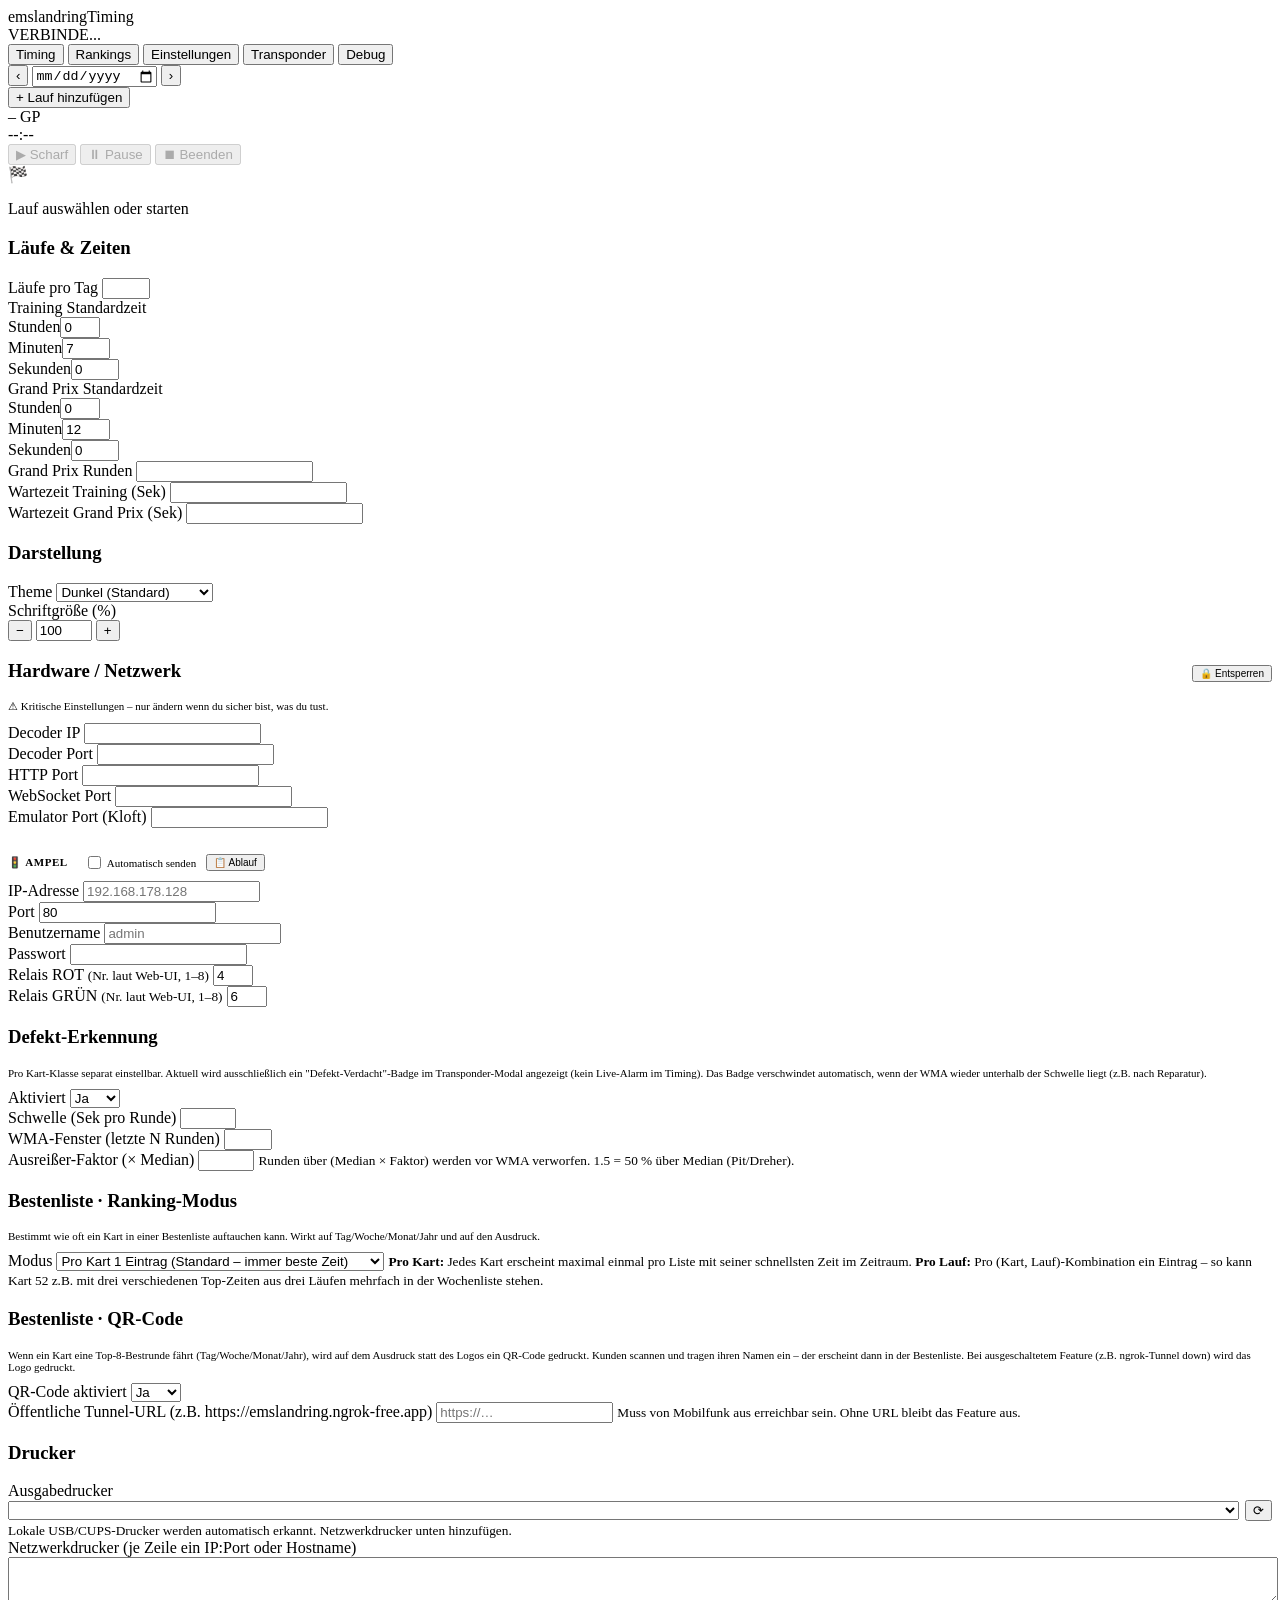
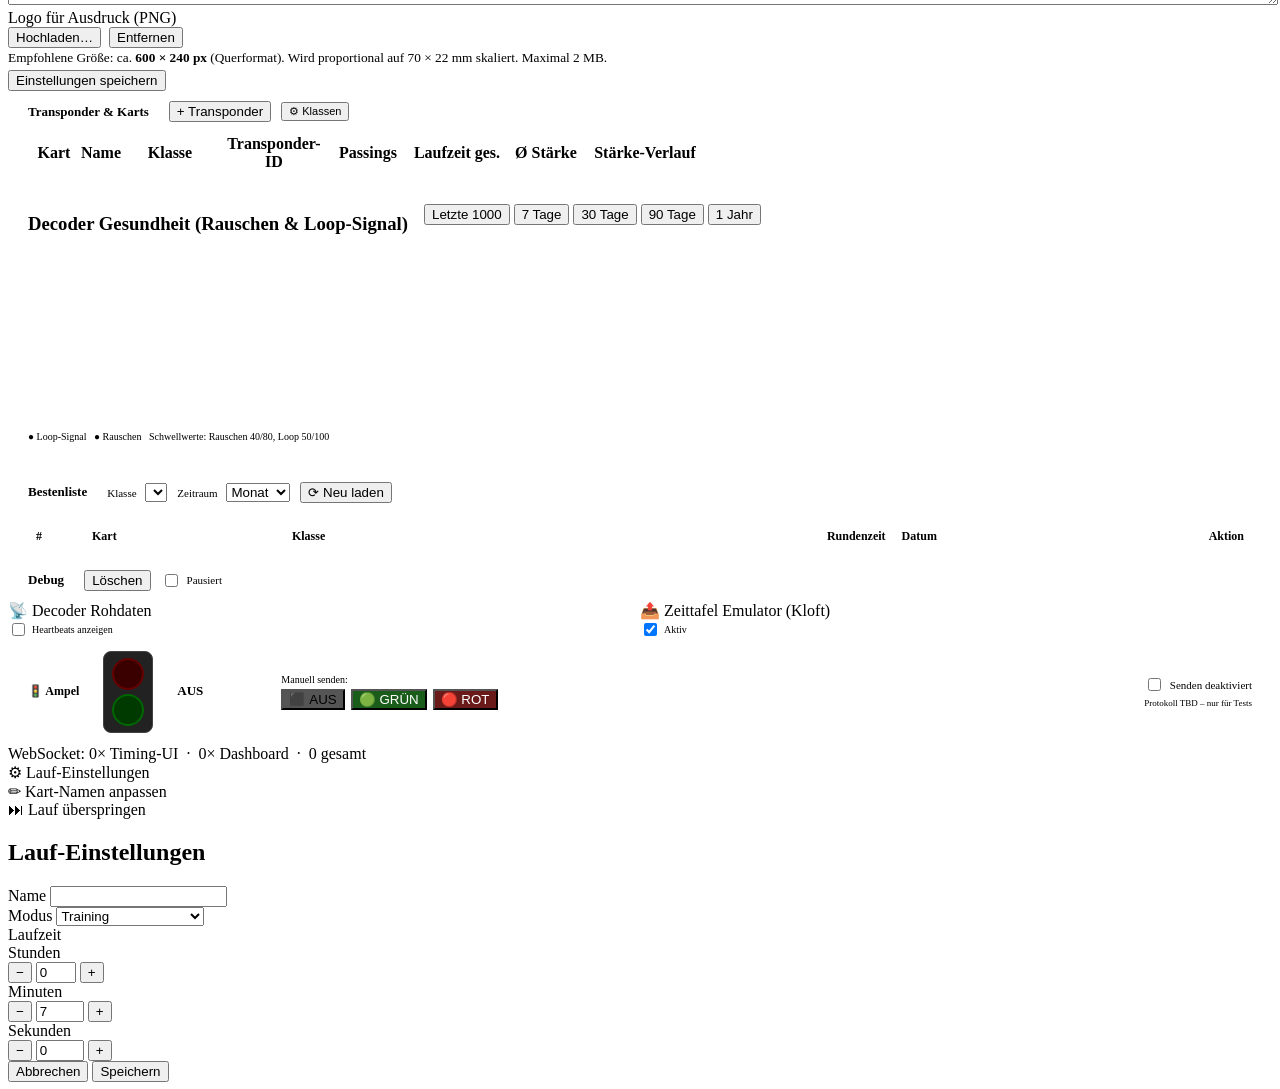
==== emslandringTiming/web/templates/index.html @ 39e02c3a "Transponder-Modal: Y-Achse fixierbar + Fahrhistorie-Accordion 1. Signalstärke-Chart Y-Achse umschalt" ====
<!DOCTYPE html>
<html lang="de">
<head>
  <meta charset="UTF-8">
  <meta name="viewport" content="width=device-width, initial-scale=1.0">
  <title>emslandringTiming</title>
  <link rel="stylesheet" href="/static/style.css">
</head>
<body>
<div id="app">

  <!-- ── Header ── -->
  <header id="header">
    <span class="brand">emslandringTiming</span>
    <div id="decoder-status">
      <div class="dot"></div>
      <span id="decoder-text">VERBINDE...</span>
      <span id="decoder-noise" style="margin-left:4px;"></span>
      <span id="decoder-loop"  style="margin-left:4px;"></span>
    </div>
    <div class="header-spacer"></div>
    <div id="nav-tabs">
      <button data-view="timing"       class="active">Timing</button>
      <button data-view="rankings">Rankings</button>
      <button data-view="settings">Einstellungen</button>
      <button data-view="transponders">Transponder</button>
      <button data-view="debug">Debug</button>
    </div>
  </header>

  <!-- ── Content ── -->
  <div id="content">

    <!-- ══ Timing View ══ -->
    <div id="view-timing" class="view active">

      <!-- Sidebar -->
      <aside id="sidebar">
        <div id="sidebar-header">
          <button id="day-prev" title="Vorheriger Tag">‹</button>
          <input type="date" id="day-picker">
          <button id="day-next" title="Nächster Tag">›</button>
        </div>
        <div id="run-list"></div>
        <div id="run-list-footer">
          <button id="btn-add-run">+ Lauf hinzufügen</button>
        </div>
      </aside>

      <!-- Main Panel -->
      <div id="main-panel">

        <!-- Run Header -->
        <div id="run-header">
          <span id="run-title">–</span>
          <span id="run-mode-badge">GP</span>
          <span id="run-status-text"></span>
          <div class="header-spacer"></div>
          <div id="run-timer">--:--</div>
          <div id="run-finish-timer" style="display:none">
            <span id="run-finish-label">Warte auf Karts</span>
            <span id="run-finish-value">--:--</span>
          </div>
          <div id="run-controls">
            <button id="btn-print"  class="btn"          style="display:none">🖨 Drucken</button>
            <button id="btn-arm"    class="btn btn-green" disabled>▶ Scharf</button>
            <button id="btn-disarm" class="btn btn-yellow" style="display:none">◀ Unscharf</button>
            <button id="btn-start"  class="btn btn-green"  style="display:none">▶ Rennen starten</button>
            <button id="btn-pause"  class="btn btn-yellow" disabled>⏸ Pause</button>
            <button id="btn-resume" class="btn btn-green"  style="display:none">▶ Weiter</button>
            <button id="btn-abort"  class="btn btn-red"    disabled>⏹ Beenden</button>
          </div>
        </div>

        <!-- Laufzeit-Fortschrittsbalken -->
        <div id="run-progress-wrap">
          <div id="run-progress-bar"></div>
        </div>

        <!-- Kart Table -->
        <div id="kart-table-container">
          <div id="empty-state">
            <div class="empty-icon">🏁</div>
            <p>Lauf auswählen oder starten</p>
          </div>
          <table id="kart-table" style="display:none">
            <thead>
              <tr>
                <th style="width:38px">Pos</th>
                <th style="width:46px" class="num">Kart</th>
                <th style="width:160px">Name</th>
                <th style="width:40px" class="num">Rdn</th>
                <th style="width:74px" class="num">Beste</th>
                <th style="width:74px" class="num">Letzte</th>
                <th style="width:74px" class="num col-avg5">Ø5</th>
                <th style="width:26px" class="num col-trend">↗</th>
                <th class="num col-gap" style="width:84px;display:none">Abstand</th>
                <th style="width:80px">Prog</th>
                <th style="width:44px" class="num">Sig</th>
              </tr>
            </thead>
            <tbody id="kart-tbody"></tbody>
          </table>
        </div>
      </div>
    </div>

    <!-- ══ Settings View ══ -->
    <div id="view-settings" class="view">
      <div class="settings-section">
        <h3>Läufe &amp; Zeiten</h3>
        <div class="settings-grid">
          <div class="form-group">
            <label>Läufe pro Tag</label>
            <input type="number" id="s-runs-per-day" min="1" max="50">
          </div>
          <div class="form-group" style="grid-column:1/-1">
            <label>Training Standardzeit</label>
            <div class="form-row">
              <div class="form-group"><label>Stunden</label><input type="number" id="s-train-h" min="0" max="9" value="0"></div>
              <div class="form-group"><label>Minuten</label><input type="number" id="s-train-m" min="0" max="59" value="7"></div>
              <div class="form-group"><label>Sekunden</label><input type="number" id="s-train-s" min="0" max="59" value="0"></div>
            </div>
          </div>
          <div class="form-group" style="grid-column:1/-1">
            <label>Grand Prix Standardzeit</label>
            <div class="form-row">
              <div class="form-group"><label>Stunden</label><input type="number" id="s-gp-h" min="0" max="9" value="0"></div>
              <div class="form-group"><label>Minuten</label><input type="number" id="s-gp-m" min="0" max="59" value="12"></div>
              <div class="form-group"><label>Sekunden</label><input type="number" id="s-gp-s" min="0" max="59" value="0"></div>
            </div>
          </div>
          <div class="form-group">
            <label>Grand Prix Runden</label>
            <input type="number" id="s-gp-laps" min="1">
          </div>
          <div class="form-group">
            <label>Wartezeit Training (Sek)</label>
            <input type="number" id="s-wait-time" min="5">
          </div>
          <div class="form-group">
            <label>Wartezeit Grand Prix (Sek)</label>
            <input type="number" id="s-wait-time-gp" min="5">
          </div>
        </div>
      </div>
      <div class="settings-section">
        <h3>Darstellung</h3>
        <div class="settings-grid">
          <div class="form-group">
            <label>Theme</label>
            <select id="s-theme">
              <option value="dark">Dunkel (Standard)</option>
              <option value="contrast-dark">Kontrast Dunkel</option>
              <option value="racing-orange">Racing Orange</option>
              <option value="racing-red">Racing Rot (RennKart)</option>
              <option value="pitwall">Pit-Wall Schwarz/Gelb</option>
              <option value="light">Hell Klar</option>
            </select>
          </div>
          <div class="form-group">
            <label>Schriftgröße (%)</label>
            <div class="spinner-row">
              <button class="spinner-btn" data-target="s-zoom" data-delta="-10">−</button>
              <input type="number" id="s-zoom" min="60" max="200" step="5" value="100">
              <button class="spinner-btn" data-target="s-zoom" data-delta="10">+</button>
            </div>
          </div>
        </div>
      </div>

      <div class="settings-section">
        <h3>
          Hardware / Netzwerk
          <span style="float:right">
            <button class="btn btn-sm" id="btn-unlock-hw" style="font-size:10px">🔒 Entsperren</button>
          </span>
        </h3>
        <p style="font-size:11px;color:var(--yellow);margin-bottom:10px">
          ⚠ Kritische Einstellungen – nur ändern wenn du sicher bist, was du tust.
        </p>
        <div class="settings-grid" id="hw-settings-grid">
          <div class="form-group">
            <label>Decoder IP</label>
            <input type="text" id="s-decoder-ip">
          </div>
          <div class="form-group">
            <label>Decoder Port</label>
            <input type="number" id="s-decoder-port">
          </div>
          <div class="form-group">
            <label>HTTP Port</label>
            <input type="number" id="s-http-port">
          </div>
          <div class="form-group">
            <label>WebSocket Port</label>
            <input type="number" id="s-ws-port">
          </div>
          <div class="form-group">
            <label>Emulator Port (Kloft)</label>
            <input type="number" id="s-emulator-port">
          </div>
        </div>
        <div style="margin-top:14px;padding-top:12px;border-top:1px solid var(--border)">
          <div style="display:flex;align-items:center;gap:10px;margin-bottom:10px">
            <span style="font-size:11px;font-weight:600;color:var(--text-dim);text-transform:uppercase;letter-spacing:.05em">🚦 Ampel</span>
            <div class="header-spacer"></div>
            <label style="font-size:11px;display:flex;align-items:center;gap:6px;cursor:pointer">
              <input type="checkbox" id="s-ampel-enabled" style="width:auto;margin:0">
              <span>Automatisch senden</span>
            </label>
            <button class="btn btn-sm" id="btn-ampel-seq" style="font-size:10px">📋 Ablauf</button>
          </div>
          <div class="settings-grid" id="ampel-settings-grid">
            <div class="form-group">
              <label>IP-Adresse</label>
              <input type="text" id="s-ampel-ip" placeholder="192.168.178.128">
            </div>
            <div class="form-group">
              <label>Port</label>
              <input type="number" id="s-ampel-port" value="80">
            </div>
            <div class="form-group">
              <label>Benutzername</label>
              <input type="text" id="s-ampel-username" placeholder="admin">
            </div>
            <div class="form-group">
              <label>Passwort</label>
              <input type="password" id="s-ampel-password">
            </div>
            <div class="form-group">
              <label>Relais ROT <small style="color:var(--text-muted)">(Nr. laut Web-UI, 1–8)</small></label>
              <input type="number" id="s-ampel-relay-red" min="1" max="8" value="4">
            </div>
            <div class="form-group">
              <label>Relais GRÜN <small style="color:var(--text-muted)">(Nr. laut Web-UI, 1–8)</small></label>
              <input type="number" id="s-ampel-relay-green" min="1" max="8" value="6">
            </div>
          </div>
        </div>
      </div>

      <!-- Defekt-Erkennung pro Kart-Klasse -->
      <div class="settings-section">
        <h3>Defekt-Erkennung</h3>
        <p style="font-size:11px;color:var(--text-muted);margin:4px 0 10px">
          Pro Kart-Klasse separat einstellbar. Aktuell wird ausschließlich
          ein "Defekt-Verdacht"-Badge im Transponder-Modal angezeigt
          (kein Live-Alarm im Timing). Das Badge verschwindet automatisch,
          wenn der WMA wieder unterhalb der Schwelle liegt (z.B. nach
          Reparatur).
        </p>
        <div style="margin-bottom:10px">
          <div class="range-pills" id="s-defect-pills"></div>
        </div>
        <div class="settings-grid">
          <div class="form-group">
            <label>Aktiviert</label>
            <select id="s-defect-cat-enabled">
              <option value="1">Ja</option>
              <option value="0">Nein</option>
            </select>
          </div>
          <div class="form-group">
            <label>Schwelle (Sek pro Runde)</label>
            <input type="number" id="s-defect-cat-threshold" min="10" max="600" step="1">
          </div>
          <div class="form-group">
            <label>WMA-Fenster (letzte N Runden)</label>
            <input type="number" id="s-defect-cat-window" min="2" max="50">
          </div>
          <div class="form-group">
            <label>Ausreißer-Faktor (× Median)</label>
            <input type="number" id="s-defect-cat-outlier" min="1.1" max="5.0" step="0.1">
            <small style="color:var(--text-muted)">Runden über (Median × Faktor) werden vor WMA verworfen. 1.5 = 50 % über Median (Pit/Dreher).</small>
          </div>
        </div>
      </div>

      <!-- Bestenliste: Mehrfach-Einträge pro Kart -->
      <div class="settings-section">
        <h3>Bestenliste · Ranking-Modus</h3>
        <p style="font-size:11px;color:var(--text-muted);margin:4px 0 10px">
          Bestimmt wie oft ein Kart in einer Bestenliste auftauchen kann.
          Wirkt auf Tag/Woche/Monat/Jahr und auf den Ausdruck.
        </p>
        <div class="settings-grid">
          <div class="form-group" style="grid-column: 1 / -1">
            <label>Modus</label>
            <select id="s-bestof-mode">
              <option value="per_kart">Pro Kart 1 Eintrag (Standard – immer beste Zeit)</option>
              <option value="per_run">Pro Lauf 1 Eintrag (Kart kann mehrfach auftauchen)</option>
            </select>
            <small style="color:var(--text-muted)">
              <b>Pro Kart:</b> Jedes Kart erscheint maximal einmal pro Liste mit seiner
              schnellsten Zeit im Zeitraum. <b>Pro Lauf:</b> Pro (Kart, Lauf)-Kombination
              ein Eintrag – so kann Kart 52 z.B. mit drei verschiedenen Top-Zeiten aus
              drei Läufen mehrfach in der Wochenliste stehen.
            </small>
          </div>
        </div>
      </div>

      <!-- QR-Code für Bestenlisten-Einträge -->
      <div class="settings-section">
        <h3>Bestenliste · QR-Code</h3>
        <p style="font-size:11px;color:var(--text-muted);margin:4px 0 10px">
          Wenn ein Kart eine Top-8-Bestrunde fährt (Tag/Woche/Monat/Jahr), wird auf
          dem Ausdruck statt des Logos ein QR-Code gedruckt. Kunden scannen und
          tragen ihren Namen ein – der erscheint dann in der Bestenliste. Bei
          ausgeschaltetem Feature (z.B. ngrok-Tunnel down) wird das Logo gedruckt.
        </p>
        <div class="settings-grid">
          <div class="form-group">
            <label>QR-Code aktiviert</label>
            <select id="s-qr-enabled">
              <option value="1">Ja</option>
              <option value="0">Nein</option>
            </select>
          </div>
          <div class="form-group" style="grid-column: span 2">
            <label>Öffentliche Tunnel-URL (z.B. https://emslandring.ngrok-free.app)</label>
            <input type="text" id="s-qr-base-url" placeholder="https://…">
            <small style="color:var(--text-muted)">
              Muss von Mobilfunk aus erreichbar sein. Ohne URL bleibt das Feature aus.
            </small>
          </div>
        </div>
      </div>

      <div class="settings-section">
        <h3>Drucker</h3>
        <div class="settings-grid">
          <div class="form-group" style="grid-column: 1 / -1">
            <label>Ausgabedrucker</label>
            <div style="display:flex;gap:6px;align-items:center">
              <select id="s-printer" style="flex:1"></select>
              <button class="btn" id="btn-printer-refresh" title="Drucker neu suchen">⟳</button>
            </div>
            <small style="color:var(--text-muted)">Lokale USB/CUPS-Drucker werden automatisch erkannt. Netzwerkdrucker unten hinzufügen.</small>
          </div>
          <div class="form-group" style="grid-column: 1 / -1">
            <label>Netzwerkdrucker (je Zeile ein IP:Port oder Hostname)</label>
            <textarea id="s-network-printers" rows="3" style="width:100%;font-family:monospace;font-size:12px"></textarea>
          </div>
          <div class="form-group" style="grid-column: 1 / -1">
            <label>Logo für Ausdruck (PNG)</label>
            <div style="display:flex;gap:8px;align-items:center">
              <img id="logo-preview" src="/api/logo" alt=""
                   style="height:40px;max-width:180px;background:var(--bg2);border:1px solid var(--border);border-radius:4px;padding:2px;object-fit:contain"
                   onerror="this.style.display='none'">
              <input type="file" id="logo-file" accept="image/png" style="display:none">
              <button class="btn" id="btn-logo-upload">Hochladen…</button>
              <button class="btn btn-red" id="btn-logo-delete">Entfernen</button>
            </div>
            <small style="color:var(--text-muted)">Empfohlene Größe: ca. <b>600 × 240 px</b> (Querformat). Wird proportional auf 70 × 22 mm skaliert. Maximal 2 MB.</small>
          </div>
        </div>
      </div>

      <div style="margin-top:4px">
        <button class="btn btn-green" id="btn-save-settings">Einstellungen speichern</button>
        <span id="settings-saved" style="margin-left:10px;font-size:11px;color:var(--green);display:none">✓ Gespeichert</span>
      </div>
    </div>

    <!-- ══ Transponders View ══ -->
    <div id="view-transponders" class="view" style="flex-direction:column;overflow:hidden">
      <div style="padding:10px 20px;border-bottom:1px solid var(--border);display:flex;align-items:center;gap:10px;flex-shrink:0">
        <span style="font-size:13px;font-weight:600;color:var(--white)">Transponder &amp; Karts</span>
        <div class="header-spacer"></div>
        <button class="btn btn-green" id="btn-add-transponder">+ Transponder</button>
        <button class="btn" id="btn-manage-classes" style="font-size:11px">⚙ Klassen</button>
      </div>
      <div style="flex:1;overflow-y:auto;padding:0 20px 20px">
        <table id="transponder-table">
          <thead>
            <tr>
              <th style="width:46px">Kart</th>
              <th>Name</th>
              <th style="width:90px">Klasse</th>
              <th style="width:110px">Transponder-ID</th>
              <th style="width:70px" class="num">Passings</th>
              <th style="width:100px" class="num">Laufzeit ges.</th>
              <th style="width:70px" class="num">Ø Stärke</th>
              <th style="width:120px">Stärke-Verlauf</th>
              <th style="width:30px"></th>
            </tr>
          </thead>
          <tbody id="transponder-tbody"></tbody>
        </table>

        <div class="settings-section" style="margin-top:20px">
          <div style="display:flex;align-items:center;gap:8px;margin-bottom:10px">
            <h3 style="margin-bottom:0">Decoder Gesundheit (Rauschen &amp; Loop-Signal)</h3>
            <div class="header-spacer"></div>
            <div class="range-pills" id="health-range-pills">
              <button class="range-pill active" data-days="0">Letzte 1000</button>
              <button class="range-pill" data-days="7">7 Tage</button>
              <button class="range-pill" data-days="30">30 Tage</button>
              <button class="range-pill" data-days="90">90 Tage</button>
              <button class="range-pill" data-days="365">1 Jahr</button>
            </div>
          </div>
          <div style="position:relative">
            <canvas id="health-chart" width="1200" height="180"
                    style="width:100%;height:180px;display:block"></canvas>
            <div id="health-tooltip" class="chart-tooltip" style="display:none"></div>
          </div>
          <p style="font-size:10px;color:var(--text-muted);margin-top:6px">
            <span style="color:var(--green)">●</span> Loop-Signal &nbsp;
            <span style="color:var(--yellow)">●</span> Rauschen &nbsp;
            Schwellwerte: Rauschen 40/80, Loop 50/100
          </p>
        </div>
      </div>
    </div>

    <!-- ══ Rankings View ══ -->
    <div id="view-rankings" class="view" style="flex-direction:column;overflow:hidden">
      <div style="padding:10px 20px;border-bottom:1px solid var(--border);display:flex;align-items:center;gap:10px;flex-shrink:0;flex-wrap:wrap">
        <span style="font-size:13px;font-weight:600;color:var(--white)">Bestenliste</span>
        <div class="header-spacer"></div>
        <label style="font-size:11px;color:var(--text-dim)">Klasse
          <select id="rk-class" style="margin-left:6px"></select>
        </label>
        <label style="font-size:11px;color:var(--text-dim)">Zeitraum
          <select id="rk-period" style="margin-left:6px">
            <option value="day">Tag</option>
            <option value="week">Woche</option>
            <option value="month" selected>Monat</option>
            <option value="year">Jahr</option>
          </select>
        </label>
        <button class="btn btn-sm" id="btn-rk-refresh">⟳ Neu laden</button>
      </div>
      <div style="flex:1;overflow-y:auto;padding:10px 20px">
        <table id="rk-table" style="width:100%;border-collapse:collapse;font-size:12px">
          <thead>
            <tr style="border-bottom:1px solid var(--border);color:var(--text-dim);text-align:left">
              <th style="padding:6px 8px;width:40px">#</th>
              <th style="padding:6px 8px">Kart</th>
              <th style="padding:6px 8px">Klasse</th>
              <th style="padding:6px 8px;text-align:right">Rundenzeit</th>
              <th style="padding:6px 8px">Datum</th>
              <th style="padding:6px 8px;width:90px;text-align:right">Aktion</th>
            </tr>
          </thead>
          <tbody id="rk-tbody"></tbody>
        </table>
        <div id="rk-empty" style="padding:30px;text-align:center;color:var(--text-muted);display:none">
          Keine Einträge für die Auswahl.
        </div>
      </div>
    </div>

    <!-- ══ Debug View ══ -->
    <div id="view-debug" class="view" style="flex-direction:column;overflow:hidden">
      <div style="padding:10px 20px;border-bottom:1px solid var(--border);display:flex;align-items:center;gap:10px;flex-shrink:0">
        <span style="font-size:13px;font-weight:600;color:var(--white)">Debug</span>
        <div class="header-spacer"></div>
        <button class="btn btn-sm" id="btn-debug-clear">Löschen</button>
        <label style="font-size:11px;color:var(--text-dim);display:flex;align-items:center;gap:6px;cursor:pointer">
          <input type="checkbox" id="debug-pause"> Pausiert
        </label>
      </div>
      <!-- Log panels: Decoder + Emulator -->
      <div style="flex:1;display:grid;grid-template-columns:1fr 1fr;gap:0;overflow:hidden;min-height:0">
        <div class="debug-panel">
          <div class="debug-panel-header">
            📡 Decoder Rohdaten
            <label style="margin-left:auto;font-size:10px;color:var(--text-dim);display:flex;align-items:center;gap:4px;font-weight:normal">
              <input type="checkbox" id="debug-show-heartbeat"> Heartbeats anzeigen
            </label>
          </div>
          <div class="debug-log" id="debug-decoder-log"></div>
        </div>
        <div class="debug-panel" style="border-left:1px solid var(--border)">
          <div class="debug-panel-header">
            📤 Zeittafel Emulator (Kloft)
            <label style="margin-left:auto;font-size:10px;display:flex;align-items:center;gap:4px;font-weight:normal;cursor:pointer"
                   title="Wenn deaktiviert, werden keine Nachrichten an die Kloft-Anzeigetafel gesendet">
              <input type="checkbox" id="debug-emulator-enabled" checked>
              <span id="debug-emulator-enabled-label" style="color:var(--green)">Aktiv</span>
            </label>
          </div>
          <div class="debug-log" id="debug-emulator-log"></div>
        </div>
      </div>
      <!-- Ampel panel (bottom, fixed height) -->
      <div style="border-top:2px solid var(--border);padding:12px 20px;display:flex;align-items:center;gap:24px;flex-shrink:0;background:var(--bg2)">
        <span style="font-size:12px;font-weight:600;color:var(--white)">🚦 Ampel</span>
        <!-- Visual traffic light -->
        <div style="display:flex;flex-direction:column;gap:4px;align-items:center;background:#222;border-radius:8px;padding:6px 8px;border:1px solid #444">
          <div id="debug-ampel-red"   style="width:28px;height:28px;border-radius:50%;background:#3a0000;border:2px solid #600;transition:background .3s"></div>
          <div id="debug-ampel-green" style="width:28px;height:28px;border-radius:50%;background:#003a00;border:2px solid #060;transition:background .3s"></div>
        </div>
        <!-- State label + ok indicator -->
        <div style="min-width:80px">
          <div id="debug-ampel-state-label" style="font-size:13px;font-weight:600;color:var(--text-dim)">AUS</div>
          <div id="debug-ampel-ok-label"    style="font-size:10px;color:var(--text-muted);margin-top:2px"></div>
          <div id="debug-ampel-cmd"         style="font-size:9px;color:var(--text-muted);font-family:monospace;margin-top:2px"></div>
        </div>
        <!-- Manual buttons -->
        <div style="display:flex;flex-direction:column;gap:4px">
          <span style="font-size:10px;color:var(--text-muted)">Manuell senden:</span>
          <div style="display:flex;gap:6px">
            <button class="btn btn-sm" id="btn-ampel-off"   style="background:#555">⬛ AUS</button>
            <button class="btn btn-sm" id="btn-ampel-green" style="background:#1a5c1a;color:#fff">🟢 GRÜN</button>
            <button class="btn btn-sm" id="btn-ampel-red"   style="background:#6b1a1a;color:#fff">🔴 ROT</button>
          </div>
        </div>
        <!-- Enable toggle -->
        <div style="margin-left:auto;display:flex;flex-direction:column;gap:4px;align-items:flex-end">
          <label style="font-size:11px;display:flex;align-items:center;gap:6px;cursor:pointer">
            <input type="checkbox" id="debug-ampel-enabled">
            <span id="debug-ampel-enabled-label" style="color:var(--text-muted)">Senden deaktiviert</span>
          </label>
          <small style="color:var(--text-muted);font-size:9px">Protokoll TBD – nur für Tests</small>
        </div>
      </div>
    </div>

  </div><!-- /content -->
</div><!-- /app -->

<!-- ── Floating Timer ── -->
<div id="float-timer" style="display:none">
  <div id="float-timer-ring"></div>
  <div id="float-timer-inner">
    <div id="float-timer-label">–</div>
    <div id="float-timer-value">--:--</div>
    <div id="float-timer-status"></div>
  </div>
</div>

<!-- ── Client Status Bar ── -->
<div id="client-bar">
  <span id="client-bar-text">
    WebSocket:
    <span id="client-count-app">0</span>× Timing-UI &nbsp;·&nbsp;
    <span id="client-count-dashboard">0</span>× Dashboard &nbsp;·&nbsp;
    <span id="client-count-total">0</span> gesamt
  </span>
  <span id="ampel-bar-indicators" title="Ampel-Status">
    <span id="ampel-bar-red"   class="ampel-bar-dot ampel-bar-dot-red"></span>
    <span id="ampel-bar-green" class="ampel-bar-dot ampel-bar-dot-green"></span>
  </span>
</div>

<!-- ── Context Menu ── -->
<div id="ctx-menu">
  <div class="ctx-item" id="ctx-settings">⚙ Lauf-Einstellungen</div>
  <div class="ctx-separator"></div>
  <div class="ctx-item" id="ctx-kart-name">✏ Kart-Namen anpassen</div>
  <div class="ctx-separator"></div>
  <div class="ctx-item" id="ctx-skip" style="color:var(--text-dim)">⏭ Lauf überspringen</div>
</div>

<!-- ── Modal Overlay ── -->
<div id="modal-overlay">

  <!-- Run Settings Modal -->
  <div class="modal" id="modal-run-settings">
    <h2>Lauf-Einstellungen</h2>
    <div class="form-group">
      <label>Name</label>
      <input type="text" id="ms-name">
    </div>
    <div class="form-group">
      <label>Modus</label>
      <select id="ms-mode">
        <option value="training">Training</option>
        <option value="gp_time">Grand Prix – Zeit</option>
        <option value="gp_laps">Grand Prix – Runden</option>
      </select>
    </div>
    <div id="ms-duration-group" class="form-group">
      <label>Laufzeit</label>
      <div class="form-row">
        <div class="form-group">
          <label>Stunden</label>
          <div class="spinner-row">
            <button class="spinner-btn" data-target="ms-hours" data-delta="-1">−</button>
            <input type="number" id="ms-hours"   min="0" max="9"  value="0">
            <button class="spinner-btn" data-target="ms-hours" data-delta="1">+</button>
          </div>
        </div>
        <div class="form-group">
          <label>Minuten</label>
          <div class="spinner-row">
            <button class="spinner-btn" data-target="ms-minutes" data-delta="-1">−</button>
            <input type="number" id="ms-minutes" min="0" max="59" value="7">
            <button class="spinner-btn" data-target="ms-minutes" data-delta="1">+</button>
          </div>
        </div>
        <div class="form-group">
          <label>Sekunden</label>
          <div class="spinner-row">
            <button class="spinner-btn" data-target="ms-seconds" data-delta="-1">−</button>
            <input type="number" id="ms-seconds" min="0" max="59" value="0">
            <button class="spinner-btn" data-target="ms-seconds" data-delta="1">+</button>
          </div>
        </div>
      </div>
    </div>
    <div id="ms-laps-group" class="form-group" style="display:none">
      <label>Rundenanzahl</label>
      <input type="number" id="ms-gp-laps" min="1" value="15">
    </div>
    <div class="modal-footer">
      <button class="btn btn-sm" id="ms-cancel">Abbrechen</button>
      <button class="btn btn-sm btn-green" id="ms-save">Speichern</button>
    </div>
  </div>

  <!-- Kart Name Modal -->
  <div class="modal" id="modal-kart-name" style="display:none;max-width:560px;width:95%">
    <h2>Kart-Namen für diesen Lauf</h2>
    <p style="font-size:11px;color:var(--text-dim);margin-bottom:12px">
      Leer lassen = Standard-Name aus Transponder-Einstellungen
    </p>
    <div id="kart-name-list" style="max-height:380px;overflow-y:auto"></div>
    <div class="modal-footer">
      <button class="btn btn-sm" id="kn-cancel">Abbrechen</button>
      <button class="btn btn-sm btn-green" id="kn-save">Speichern</button>
    </div>
  </div>

  <!-- Transponder Detail Modal -->
  <div class="modal" id="modal-transponder" style="display:none;max-width:720px;width:95%">
    <h2 id="td-title">Transponder bearbeiten</h2>
    <div style="display:grid;grid-template-columns:1fr 1fr;gap:10px">
      <div class="form-group">
        <label>Transponder-ID</label>
        <input type="number" id="td-id" placeholder="z.B. 8534580">
      </div>
      <div class="form-group">
        <label>Kart-Nummer</label>
        <input type="number" id="td-kart-nr" min="1">
      </div>
      <div class="form-group">
        <label>Name</label>
        <input type="text" id="td-name">
      </div>
      <div class="form-group">
        <label>Klasse</label>
        <select id="td-class"></select>
      </div>
      <div class="form-group" style="grid-column:1/-1">
        <label>Laufzeit-Offset (manuelle Korrektur)</label>
        <div class="form-row">
          <div class="form-group"><label>Stunden</label><input type="number" id="td-offset-h" min="0" value="0"></div>
          <div class="form-group"><label>Minuten</label><input type="number" id="td-offset-m" min="0" max="59" value="0"></div>
          <div class="form-group"><label>Sekunden</label><input type="number" id="td-offset-s" min="0" max="59" value="0"></div>
        </div>
      </div>
    </div>
    <div style="margin-top:14px">
      <div style="display:flex;align-items:center;gap:8px;margin-bottom:8px">
        <label style="font-size:10px;font-weight:600;text-transform:uppercase;letter-spacing:.05em;color:var(--text-dim)">Signalstärke-Verlauf</label>
        <div class="header-spacer"></div>
        <div class="range-pills" id="td-range-pills">
          <button class="range-pill active" data-days="0">Letzte 1000</button>
          <button class="range-pill" data-days="7">7 Tage</button>
          <button class="range-pill" data-days="30">30 Tage</button>
          <button class="range-pill" data-days="90">90 Tage</button>
          <button class="range-pill" data-days="365">1 Jahr</button>
          <button class="range-pill" data-days="730">2 Jahre</button>
        </div>
        <div class="range-pills" id="td-zoom-pills" style="margin-left:6px">
          <button class="range-pill active" data-zoom="detail" title="Y-Achse 100–200 (typische Signalwerte)">Detail</button>
          <button class="range-pill" data-zoom="full" title="Y-Achse 0–255 (volle Range)">Voll</button>
        </div>
      </div>
      <div style="position:relative">
        <canvas id="td-strength-chart" width="640" height="160"
                style="width:100%;height:160px;display:block;background:var(--bg);border-radius:4px"></canvas>
        <div id="td-chart-tooltip" class="chart-tooltip" style="display:none"></div>
      </div>
    </div>
    <!-- Rundenzeiten-Block (Debug + Defekt-Erkennung) -->
    <div style="margin-top:14px">
      <div style="display:flex;align-items:center;gap:12px;margin-bottom:8px;flex-wrap:wrap">
        <label style="font-size:10px;font-weight:600;text-transform:uppercase;letter-spacing:.05em;color:var(--text-dim)">Letzte 50 Runden</label>
        <div class="header-spacer"></div>
        <span style="font-size:10px;color:var(--text-dim)">Anzahl:</span>
        <span id="td-laps-count" style="font-size:11px;font-weight:600;font-variant-numeric:tabular-nums">–</span>
        <span style="font-size:10px;color:var(--text-dim)" id="td-laps-wma-label">WMA:</span>
        <span id="td-laps-wma" style="font-size:11px;font-weight:600;font-variant-numeric:tabular-nums">–</span>
        <span id="td-laps-warn" style="display:none;font-size:11px;font-weight:600;color:var(--red);background:var(--red-bg);padding:1px 6px;border-radius:3px">⚠ DEFEKT-VERDACHT</span>
      </div>
      <div id="td-laps-list" style="max-height:120px;overflow-y:auto;background:var(--bg);border-radius:4px;padding:6px;display:flex;flex-wrap:wrap;gap:4px;font-size:11px;font-variant-numeric:tabular-nums"></div>
    </div>
    <!-- Fahrhistorie: hierarchisch Datum → Lauf → Runden -->
    <div style="margin-top:14px">
      <div style="display:flex;align-items:center;gap:8px;margin-bottom:8px">
        <label style="font-size:10px;font-weight:600;text-transform:uppercase;letter-spacing:.05em;color:var(--text-dim)">Fahrhistorie</label>
        <span style="font-size:10px;color:var(--text-dim)" id="td-history-summary">–</span>
      </div>
      <div id="td-history-list" style="max-height:260px;overflow-y:auto;background:var(--bg);border-radius:4px;padding:6px;font-size:11px">
        <span style="color:var(--text-muted)">Lade…</span>
      </div>
    </div>
    <div class="modal-footer" style="justify-content:space-between">
      <button class="btn btn-sm btn-red" id="td-delete">🗑 Löschen</button>
      <div style="display:flex;gap:8px">
        <button class="btn btn-sm" id="td-cancel">Abbrechen</button>
        <button class="btn btn-sm btn-green" id="td-save">Speichern</button>
      </div>
    </div>
  </div>

  <!-- Add Transponder Modal -->
  <div class="modal" id="modal-add-transponder" style="display:none">
    <h2>Transponder hinzufügen</h2>
    <div style="display:grid;grid-template-columns:1fr 1fr;gap:10px">
      <div class="form-group">
        <label>Transponder-ID *</label>
        <input type="number" id="at-id" placeholder="z.B. 12345678">
      </div>
      <div class="form-group">
        <label>Kart-Nummer *</label>
        <input type="number" id="at-kart-nr" min="1">
      </div>
      <div class="form-group">
        <label>Name</label>
        <input type="text" id="at-name" placeholder="Kart XX">
      </div>
      <div class="form-group">
        <label>Klasse</label>
        <select id="at-class"></select>
      </div>
    </div>
    <div class="modal-footer">
      <button class="btn btn-sm" id="at-cancel">Abbrechen</button>
      <button class="btn btn-sm btn-green" id="at-save">Hinzufügen</button>
    </div>
  </div>

  <!-- Print Modal -->
  <div class="modal" id="modal-print" style="display:none;max-width:480px">
    <h2>Drucken</h2>
    <p style="font-size:12px;color:var(--text-dim);margin-bottom:12px">
      Wählen Sie, was gedruckt werden soll:
    </p>
    <div id="print-options" style="display:flex;flex-wrap:wrap;gap:8px;margin-bottom:12px"></div>
    <div class="modal-footer">
      <button class="btn btn-sm" id="print-close">Schließen</button>
    </div>
  </div>

  <!-- Class Management Modal -->
  <div class="modal" id="modal-classes" style="display:none;max-width:480px">
    <h2>Klassen verwalten</h2>
    <div id="class-list" style="margin-bottom:12px;max-height:300px;overflow-y:auto"></div>
    <div style="display:flex;gap:8px;align-items:flex-end;padding-top:8px;border-top:1px solid var(--border)">
      <div class="form-group" style="flex:1;margin-bottom:0">
        <label>Name</label>
        <input type="text" id="new-class-name" placeholder="z.B. Bambini">
      </div>
      <div class="form-group" style="margin-bottom:0">
        <label>Farbe</label>
        <input type="color" id="new-class-color" value="#888888" style="height:36px;width:50px;padding:2px;border-radius:4px;border:1px solid var(--border);background:var(--bg);cursor:pointer">
      </div>
      <button class="btn btn-sm btn-green" id="btn-add-class" style="flex-shrink:0">+ Hinzufügen</button>
    </div>
    <div class="modal-footer">
      <button class="btn btn-sm btn-green" id="cls-close">Schließen</button>
    </div>
  </div>

  <!-- Ampel Ablauf Modal -->
  <div class="modal" id="modal-ampel-seq" style="display:none;max-width:560px;width:95%">
    <h2>🚦 Ampel-Ablauf programmieren</h2>
    <p style="font-size:11px;color:var(--text-dim);margin-bottom:14px">
      Legt fest, welchen Zustand die Ampel bei jedem Ereignis annimmt.
    </p>
    <table style="width:100%;border-collapse:collapse;font-size:12px">
      <thead>
        <tr style="border-bottom:1px solid var(--border)">
          <th style="text-align:left;padding:6px 8px;color:var(--text-dim);font-weight:600">Situation</th>
          <th style="text-align:left;padding:6px 8px;color:var(--text-dim);font-weight:600;width:130px">Ampel</th>
        </tr>
      </thead>
      <tbody>
        <tr style="border-bottom:1px solid var(--border)">
          <td style="padding:7px 8px">Training: Scharf schalten</td>
          <td style="padding:4px 8px"><select class="ampel-seq-sel" id="seq-training-arm" style="width:100%"></select></td>
        </tr>
        <tr style="border-bottom:1px solid var(--border)">
          <td style="padding:7px 8px">Training: erstes Kart passiert <small style="color:var(--text-muted)">(Timer startet)</small></td>
          <td style="padding:4px 8px"><select class="ampel-seq-sel" id="seq-training-start" style="width:100%"></select></td>
        </tr>
        <tr style="border-bottom:1px solid var(--border)">
          <td style="padding:7px 8px">Training: Zeit abgelaufen</td>
          <td style="padding:4px 8px"><select class="ampel-seq-sel" id="seq-training-finish" style="width:100%"></select></td>
        </tr>
        <tr style="border-bottom:1px solid var(--border)">
          <td style="padding:7px 8px">GP: Rennen starten <small style="color:var(--text-muted)">(Button)</small></td>
          <td style="padding:4px 8px"><select class="ampel-seq-sel" id="seq-gp-start" style="width:100%"></select></td>
        </tr>
        <tr style="border-bottom:1px solid var(--border)">
          <td style="padding:7px 8px">GP: Zeit abgelaufen + Führender passiert</td>
          <td style="padding:4px 8px"><select class="ampel-seq-sel" id="seq-gp-finish" style="width:100%"></select></td>
        </tr>
        <tr style="border-bottom:1px solid var(--border)">
          <td style="padding:7px 8px">Lauf fertig / abgebrochen</td>
          <td style="padding:4px 8px"><select class="ampel-seq-sel" id="seq-done" style="width:100%"></select></td>
        </tr>
        <tr>
          <td style="padding:7px 8px">Unscharf schalten</td>
          <td style="padding:4px 8px"><select class="ampel-seq-sel" id="seq-disarm" style="width:100%"></select></td>
        </tr>
      </tbody>
    </table>
    <div class="modal-footer">
      <button class="btn btn-sm" id="seq-cancel">Abbrechen</button>
      <button class="btn btn-sm btn-green" id="seq-save">Speichern</button>
    </div>
  </div>

</div><!-- /modal-overlay -->

<script src="/static/app.js"></script>
</body>
</html>
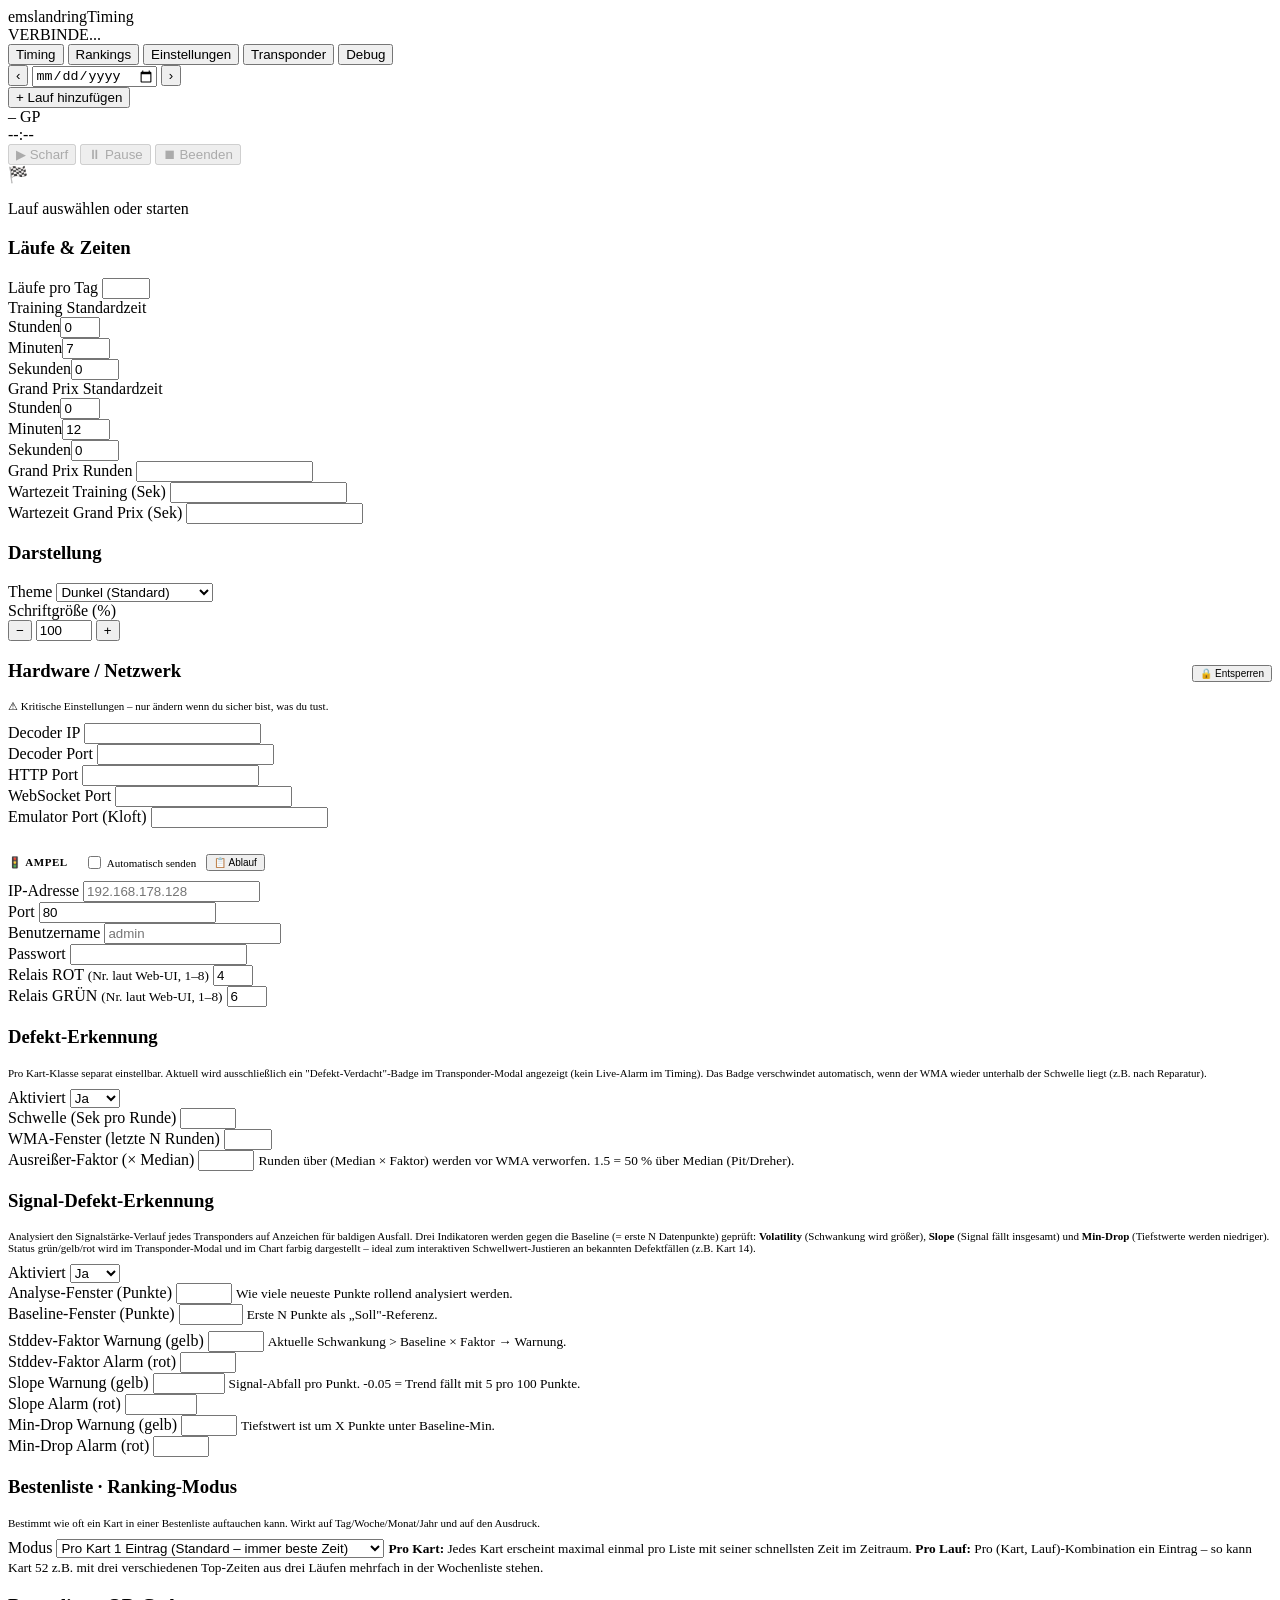
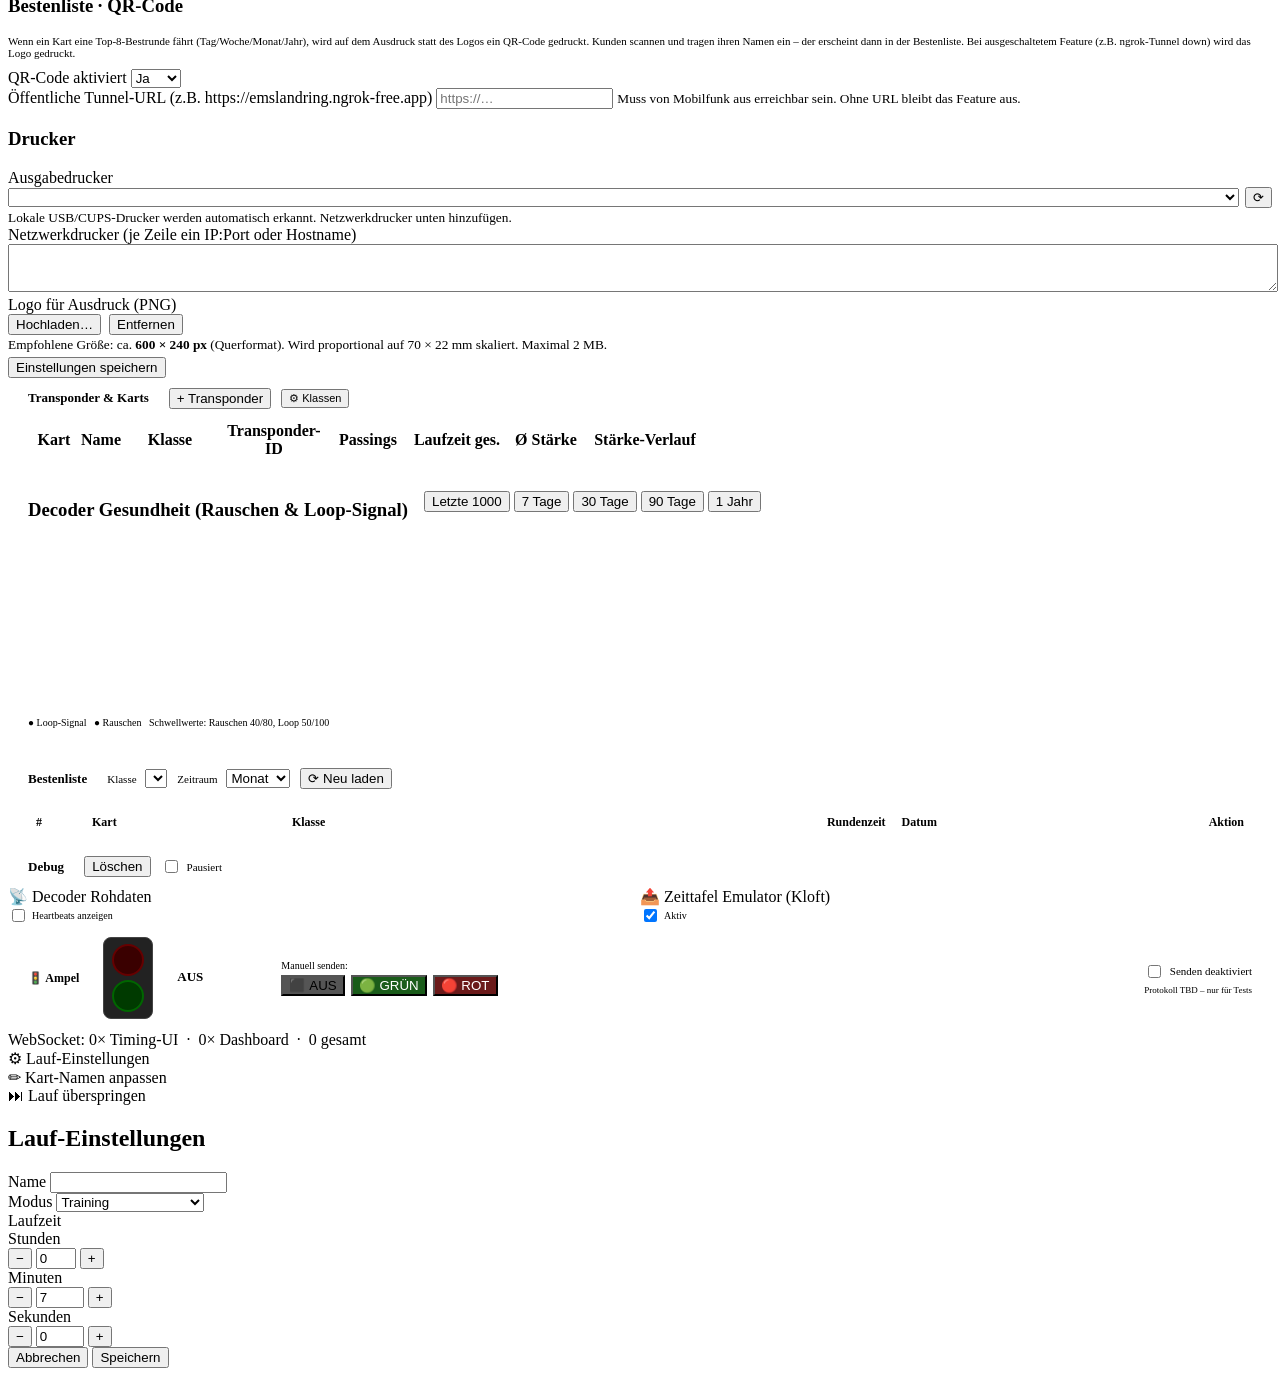
==== commit 80d5bc80: "Signal-Defekt-Erkennung: Rolling-Analyse mit Live-Kalibrierung Analysiert den Signalstärke-Verlauf j" ====
--- a/emslandringTiming/web/templates/index.html
+++ b/emslandringTiming/web/templates/index.html
@@ -273,6 +273,72 @@
             <label>Ausreißer-Faktor (× Median)</label>
             <input type="number" id="s-defect-cat-outlier" min="1.1" max="5.0" step="0.1">
             <small style="color:var(--text-muted)">Runden über (Median × Faktor) werden vor WMA verworfen. 1.5 = 50 % über Median (Pit/Dreher).</small>
+          </div>
+        </div>
+      </div>
+
+      <!-- Signal-Defekt-Erkennung pro Kart-Klasse -->
+      <div class="settings-section">
+        <h3>Signal-Defekt-Erkennung</h3>
+        <p style="font-size:11px;color:var(--text-muted);margin:4px 0 10px">
+          Analysiert den Signalstärke-Verlauf jedes Transponders auf Anzeichen für
+          baldigen Ausfall. Drei Indikatoren werden gegen die Baseline (= erste N
+          Datenpunkte) geprüft:
+          <b>Volatility</b> (Schwankung wird größer),
+          <b>Slope</b> (Signal fällt insgesamt) und
+          <b>Min-Drop</b> (Tiefstwerte werden niedriger). Status grün/gelb/rot
+          wird im Transponder-Modal und im Chart farbig dargestellt – ideal zum
+          interaktiven Schwellwert-Justieren an bekannten Defektfällen (z.B. Kart 14).
+        </p>
+        <div style="margin-bottom:10px">
+          <div class="range-pills" id="s-sigdef-pills"></div>
+        </div>
+        <div class="settings-grid">
+          <div class="form-group">
+            <label>Aktiviert</label>
+            <select id="s-sigdef-cat-enabled">
+              <option value="1">Ja</option>
+              <option value="0">Nein</option>
+            </select>
+          </div>
+          <div class="form-group">
+            <label>Analyse-Fenster (Punkte)</label>
+            <input type="number" id="s-sigdef-cat-window" min="10" max="500" step="5">
+            <small style="color:var(--text-muted)">Wie viele neueste Punkte rollend analysiert werden.</small>
+          </div>
+          <div class="form-group">
+            <label>Baseline-Fenster (Punkte)</label>
+            <input type="number" id="s-sigdef-cat-baseline" min="20" max="1000" step="10">
+            <small style="color:var(--text-muted)">Erste N Punkte als „Soll"-Referenz.</small>
+          </div>
+        </div>
+        <div class="settings-grid" style="margin-top:6px">
+          <div class="form-group">
+            <label>Stddev-Faktor Warnung (gelb)</label>
+            <input type="number" id="s-sigdef-cat-stddev-warn" min="1.0" max="5.0" step="0.1">
+            <small style="color:var(--text-muted)">Aktuelle Schwankung &gt; Baseline × Faktor → Warnung.</small>
+          </div>
+          <div class="form-group">
+            <label>Stddev-Faktor Alarm (rot)</label>
+            <input type="number" id="s-sigdef-cat-stddev-alert" min="1.0" max="5.0" step="0.1">
+          </div>
+          <div class="form-group">
+            <label>Slope Warnung (gelb)</label>
+            <input type="number" id="s-sigdef-cat-slope-warn" min="-1.0" max="0" step="0.01">
+            <small style="color:var(--text-muted)">Signal-Abfall pro Punkt. -0.05 = Trend fällt mit 5 pro 100 Punkte.</small>
+          </div>
+          <div class="form-group">
+            <label>Slope Alarm (rot)</label>
+            <input type="number" id="s-sigdef-cat-slope-alert" min="-1.0" max="0" step="0.01">
+          </div>
+          <div class="form-group">
+            <label>Min-Drop Warnung (gelb)</label>
+            <input type="number" id="s-sigdef-cat-min-warn" min="0" max="100" step="1">
+            <small style="color:var(--text-muted)">Tiefstwert ist um X Punkte unter Baseline-Min.</small>
+          </div>
+          <div class="form-group">
+            <label>Min-Drop Alarm (rot)</label>
+            <input type="number" id="s-sigdef-cat-min-alert" min="0" max="100" step="1">
           </div>
         </div>
       </div>
@@ -678,6 +744,8 @@
                 style="width:100%;height:160px;display:block;background:var(--bg);border-radius:4px"></canvas>
         <div id="td-chart-tooltip" class="chart-tooltip" style="display:none"></div>
       </div>
+      <!-- Signal-Defekt-Status: aktueller Status + Erklärung -->
+      <div id="td-signal-status" style="display:none;margin-top:6px;padding:6px 8px;border-radius:4px;font-size:11px;line-height:1.4"></div>
     </div>
     <!-- Rundenzeiten-Block (Debug + Defekt-Erkennung) -->
     <div style="margin-top:14px">
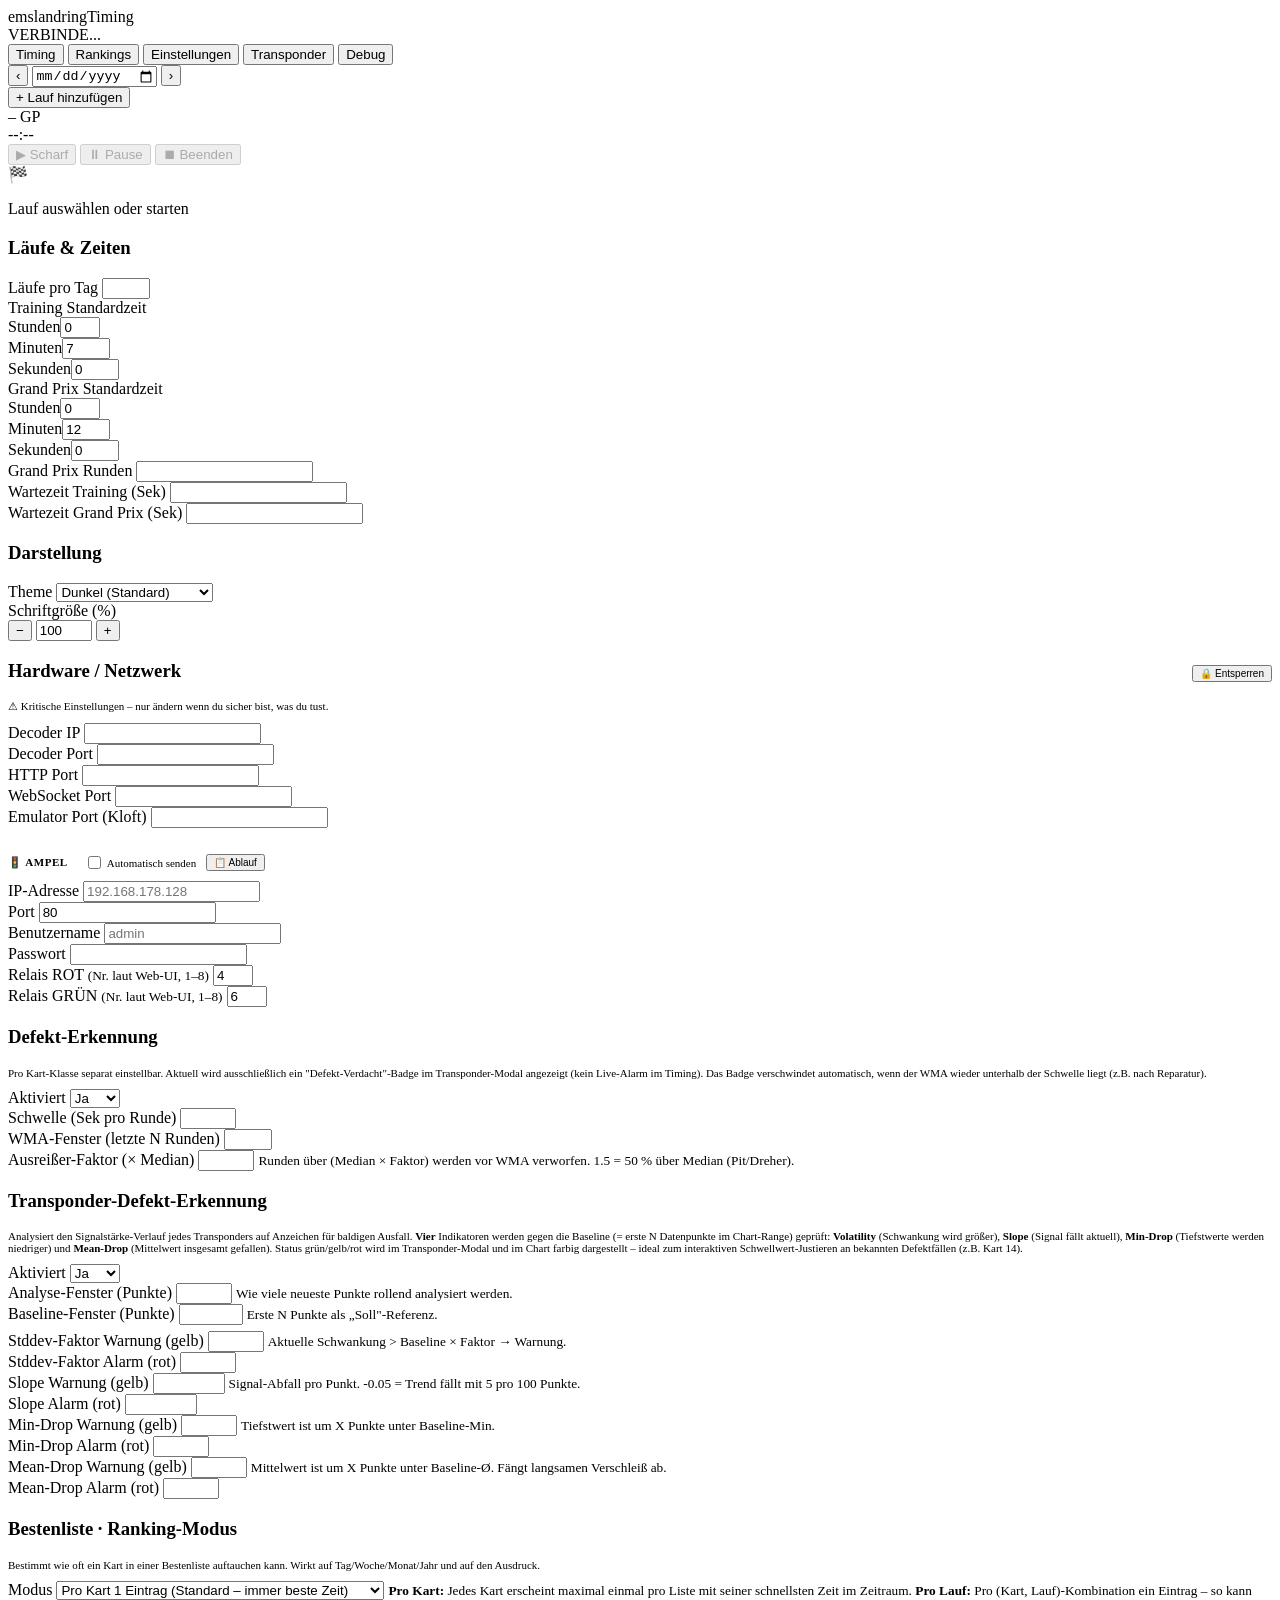
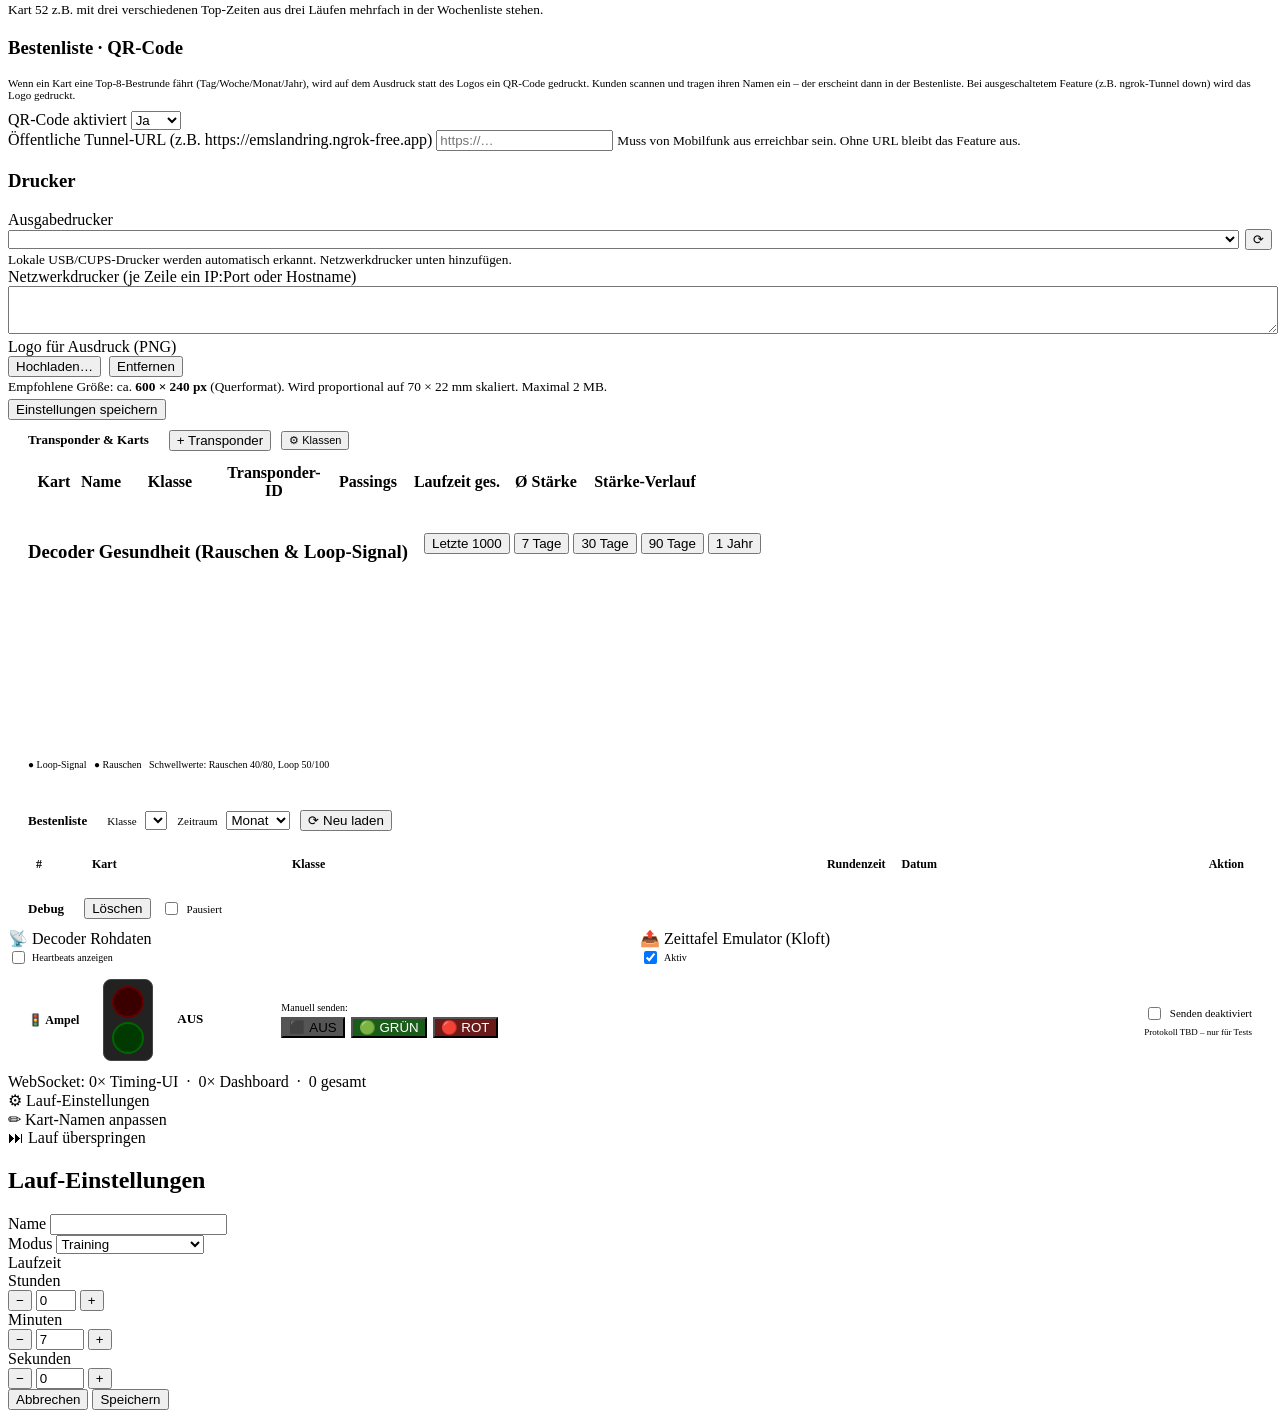
==== commit 8b41a103: "Transponder-Defekt-Erkennung: Mean-Drop-Indikator + Baseline-Herkunft Erweiterung der Signal-Analyse" ====
--- a/emslandringTiming/web/templates/index.html
+++ b/emslandringTiming/web/templates/index.html
@@ -277,16 +277,17 @@
         </div>
       </div>
 
-      <!-- Signal-Defekt-Erkennung pro Kart-Klasse -->
+      <!-- Transponder-Defekt-Erkennung pro Kart-Klasse -->
       <div class="settings-section">
-        <h3>Signal-Defekt-Erkennung</h3>
+        <h3>Transponder-Defekt-Erkennung</h3>
         <p style="font-size:11px;color:var(--text-muted);margin:4px 0 10px">
           Analysiert den Signalstärke-Verlauf jedes Transponders auf Anzeichen für
-          baldigen Ausfall. Drei Indikatoren werden gegen die Baseline (= erste N
-          Datenpunkte) geprüft:
+          baldigen Ausfall. <b>Vier</b> Indikatoren werden gegen die Baseline
+          (= erste N Datenpunkte im Chart-Range) geprüft:
           <b>Volatility</b> (Schwankung wird größer),
-          <b>Slope</b> (Signal fällt insgesamt) und
-          <b>Min-Drop</b> (Tiefstwerte werden niedriger). Status grün/gelb/rot
+          <b>Slope</b> (Signal fällt aktuell),
+          <b>Min-Drop</b> (Tiefstwerte werden niedriger) und
+          <b>Mean-Drop</b> (Mittelwert insgesamt gefallen). Status grün/gelb/rot
           wird im Transponder-Modal und im Chart farbig dargestellt – ideal zum
           interaktiven Schwellwert-Justieren an bekannten Defektfällen (z.B. Kart 14).
         </p>
@@ -339,6 +340,15 @@
           <div class="form-group">
             <label>Min-Drop Alarm (rot)</label>
             <input type="number" id="s-sigdef-cat-min-alert" min="0" max="100" step="1">
+          </div>
+          <div class="form-group">
+            <label>Mean-Drop Warnung (gelb)</label>
+            <input type="number" id="s-sigdef-cat-mean-warn" min="0" max="100" step="1">
+            <small style="color:var(--text-muted)">Mittelwert ist um X Punkte unter Baseline-Ø. Fängt langsamen Verschleiß ab.</small>
+          </div>
+          <div class="form-group">
+            <label>Mean-Drop Alarm (rot)</label>
+            <input type="number" id="s-sigdef-cat-mean-alert" min="0" max="100" step="1">
           </div>
         </div>
       </div>
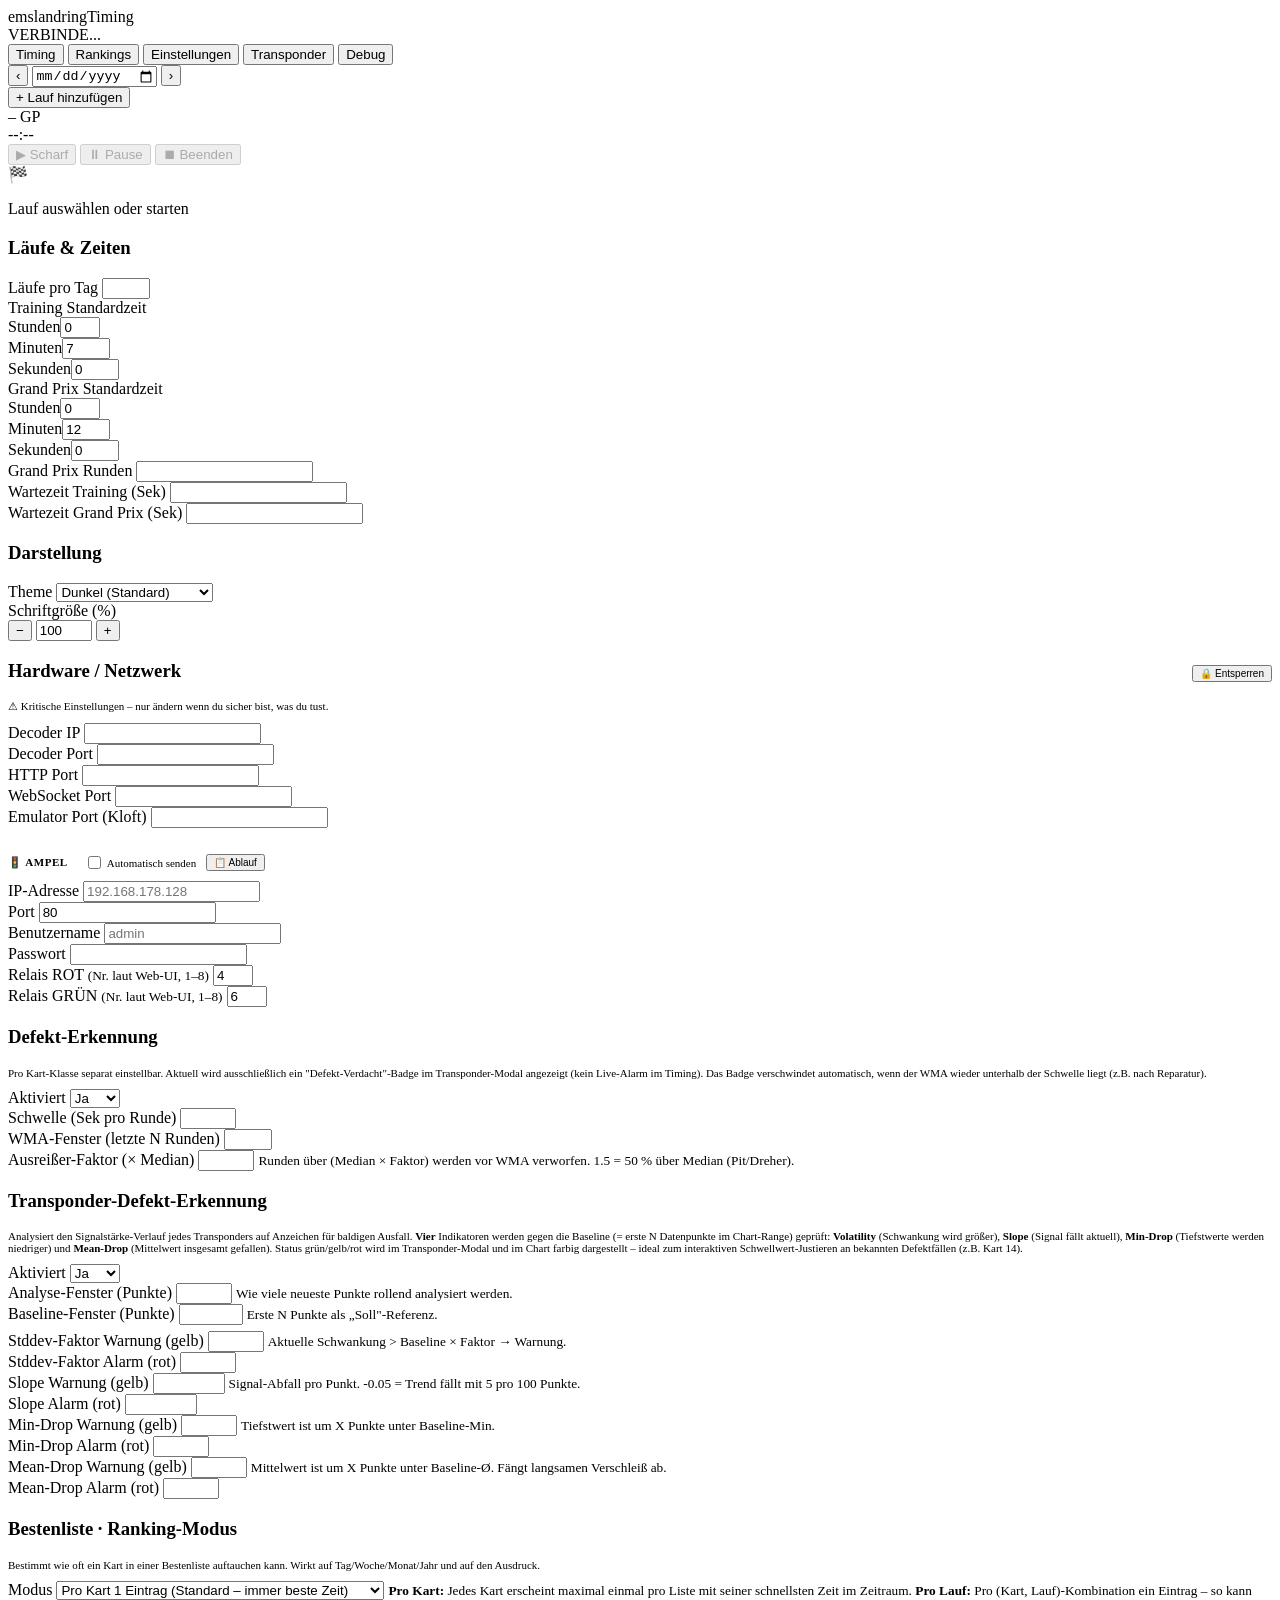
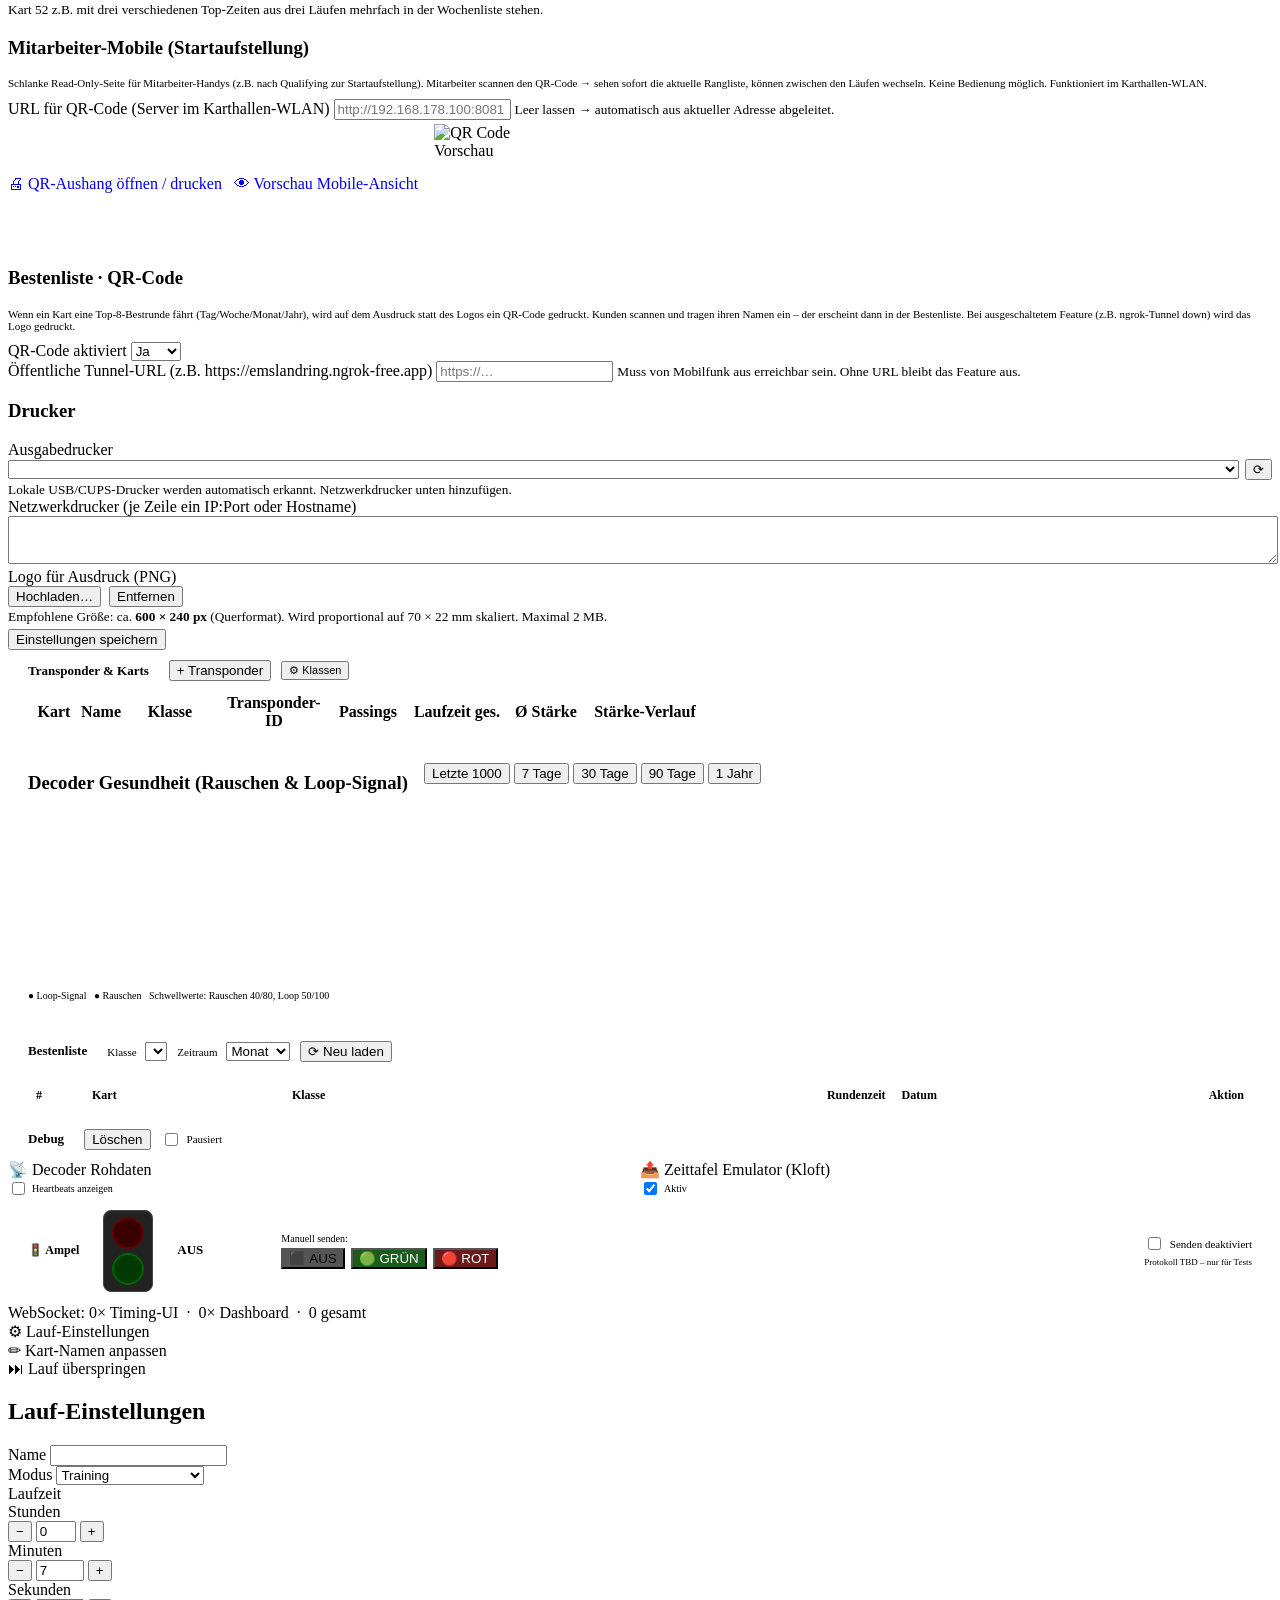
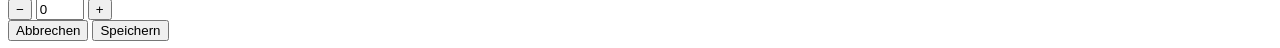
==== commit 5ba6a0fb: "Feature: Mobile Read-Only Ansicht für Mitarbeiter + QR-Aushang Neue schlanke Mobile-Seite für Mitarb" ====
--- a/emslandringTiming/web/templates/index.html
+++ b/emslandringTiming/web/templates/index.html
@@ -373,6 +373,39 @@
               ein Eintrag – so kann Kart 52 z.B. mit drei verschiedenen Top-Zeiten aus
               drei Läufen mehrfach in der Wochenliste stehen.
             </small>
+          </div>
+        </div>
+      </div>
+
+      <!-- Mitarbeiter-Mobile-Ansicht -->
+      <div class="settings-section">
+        <h3>Mitarbeiter-Mobile (Startaufstellung)</h3>
+        <p style="font-size:11px;color:var(--text-muted);margin:4px 0 10px">
+          Schlanke Read-Only-Seite für Mitarbeiter-Handys (z.B. nach Qualifying zur
+          Startaufstellung). Mitarbeiter scannen den QR-Code → sehen sofort die
+          aktuelle Rangliste, können zwischen den Läufen wechseln. Keine Bedienung
+          möglich. Funktioniert im Karthallen-WLAN.
+        </p>
+        <div class="settings-grid">
+          <div class="form-group" style="grid-column: 1 / -1">
+            <label>URL für QR-Code (Server im Karthallen-WLAN)</label>
+            <input type="text" id="s-mobile-base-url" placeholder="http://192.168.178.100:8081">
+            <small style="color:var(--text-muted)">
+              Leer lassen → automatisch aus aktueller Adresse abgeleitet.
+            </small>
+          </div>
+          <div class="form-group" style="grid-column: 1 / -1;display:flex;gap:12px;align-items:center;flex-wrap:wrap">
+            <a id="btn-mobile-qr-print" href="/mobile-qr" target="_blank"
+               class="btn" style="text-decoration:none;display:inline-block">
+              🖨 QR-Aushang öffnen / drucken
+            </a>
+            <a id="btn-mobile-open" href="/mobile" target="_blank"
+               class="btn" style="text-decoration:none;display:inline-block">
+              👁 Vorschau Mobile-Ansicht
+            </a>
+            <img id="mobile-qr-preview" src="/api/mobile-qr"
+                 alt="QR Code Vorschau"
+                 style="width:120px;height:120px;background:#fff;border:1px solid var(--border);border-radius:4px;padding:4px;image-rendering:pixelated">
           </div>
         </div>
       </div>
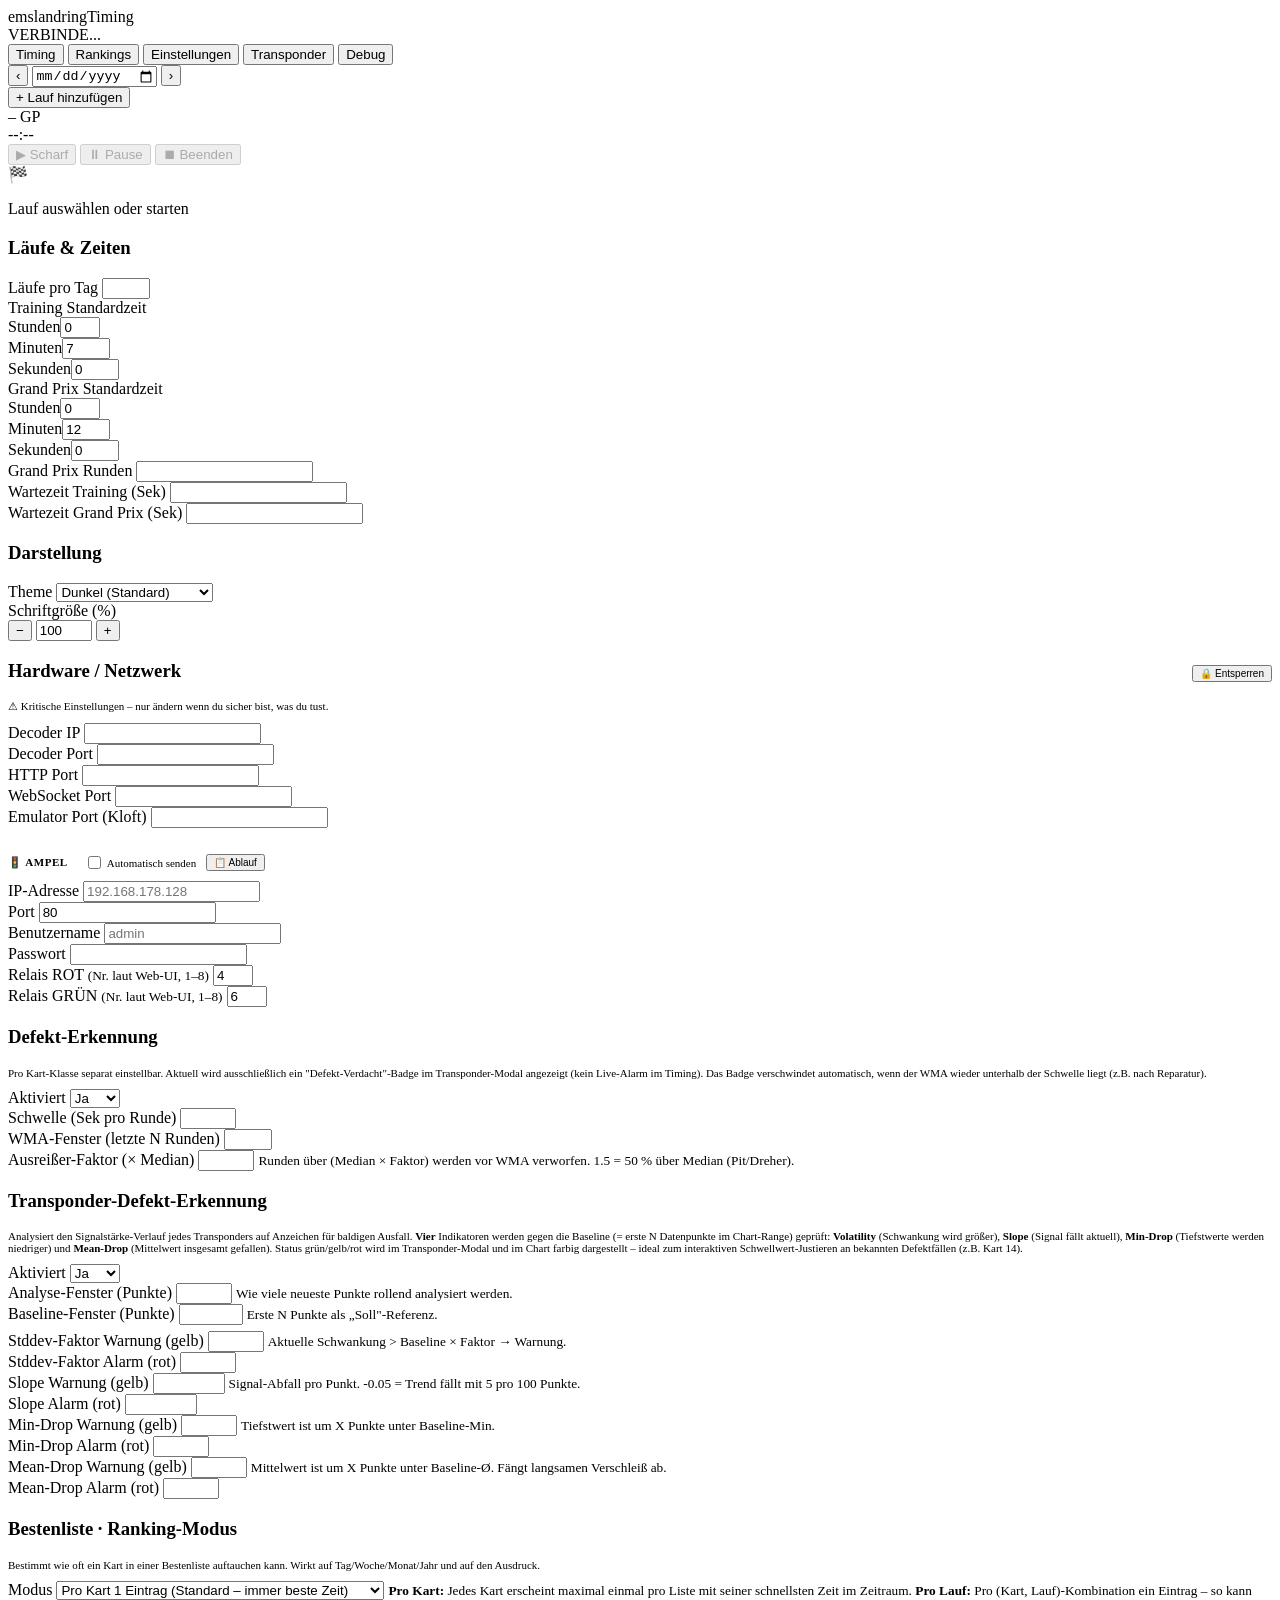
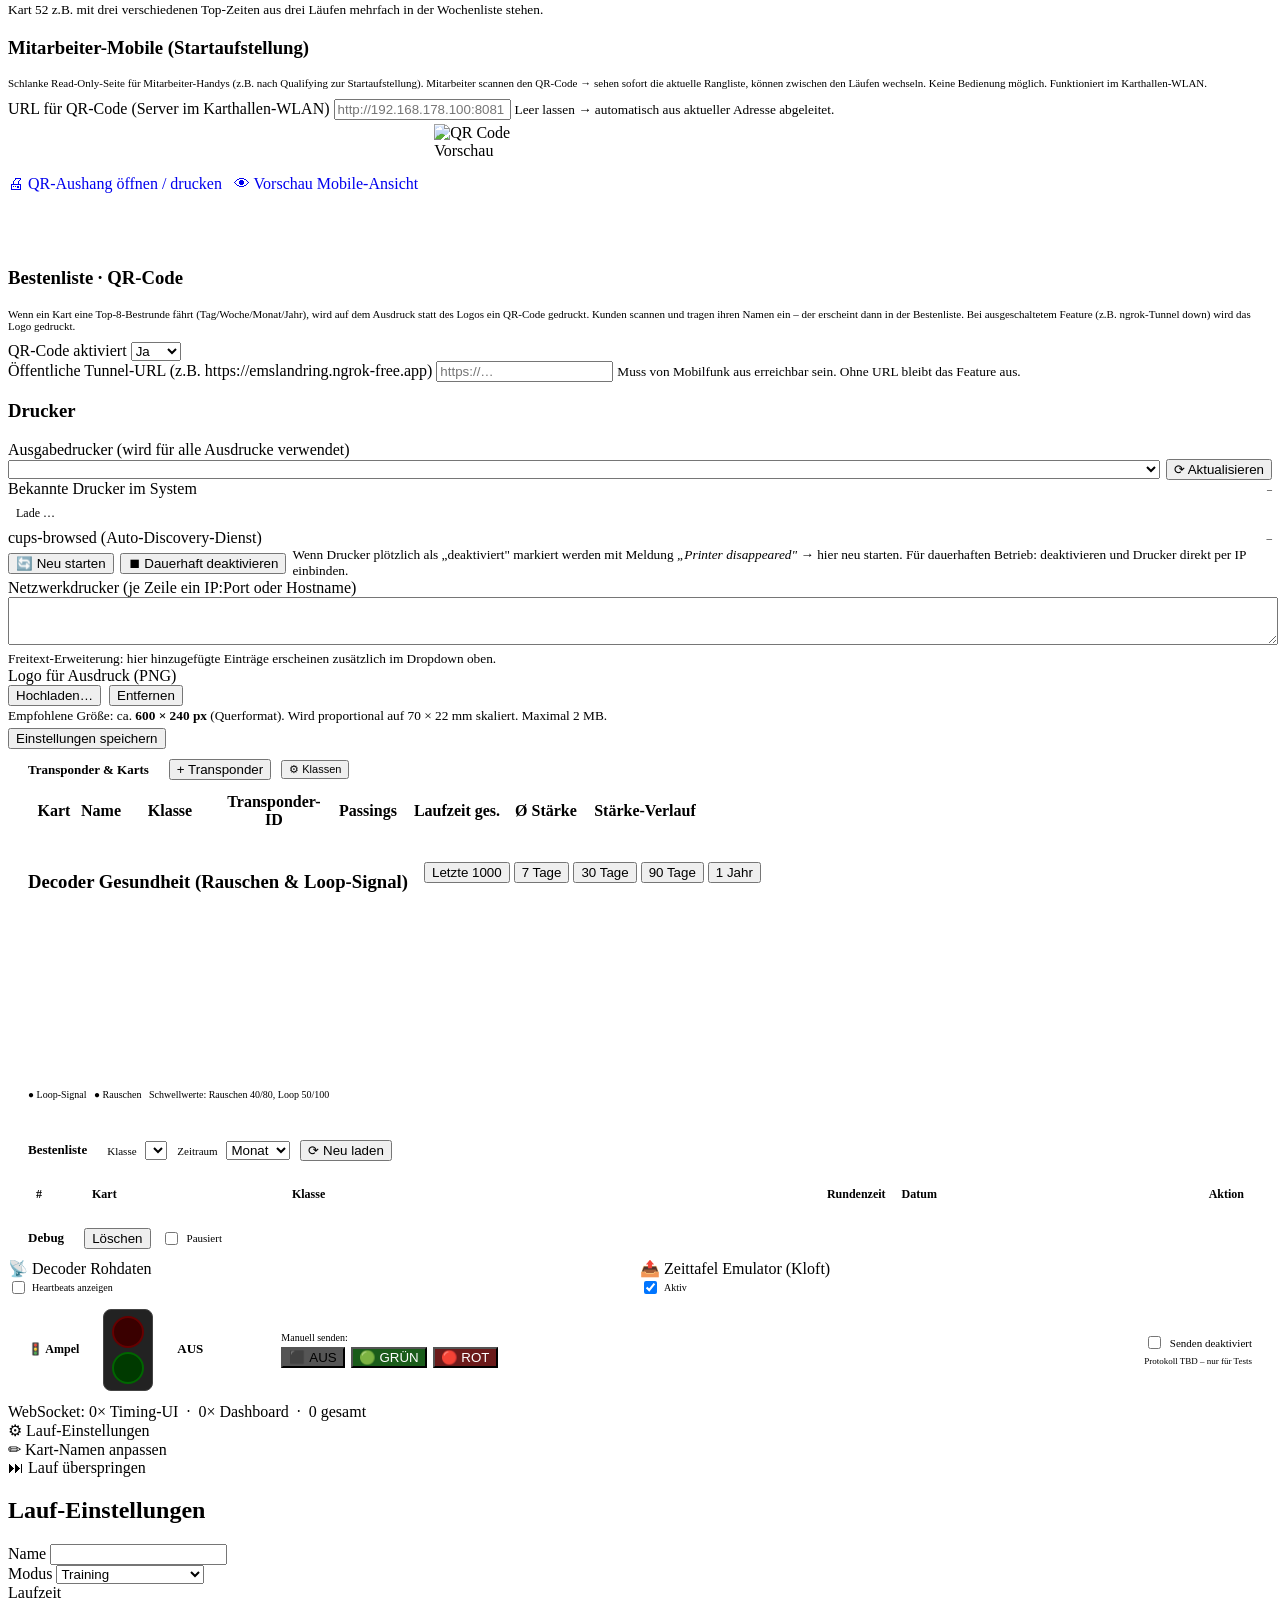
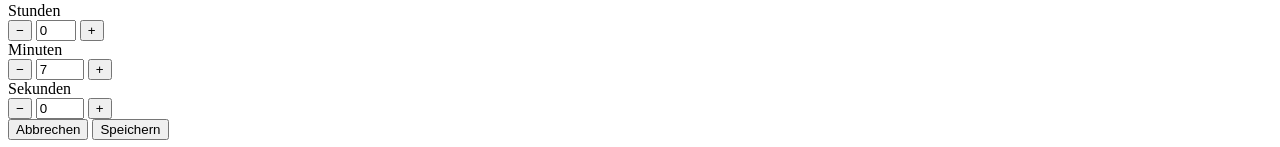
==== commit 565bb671: "Drucker-Manager: komplette Verwaltung aus der Web-UI Damit der Operator ohne SSH auf CUPS-Probleme r" ====
--- a/emslandringTiming/web/templates/index.html
+++ b/emslandringTiming/web/templates/index.html
@@ -441,16 +441,45 @@
         <h3>Drucker</h3>
         <div class="settings-grid">
           <div class="form-group" style="grid-column: 1 / -1">
-            <label>Ausgabedrucker</label>
+            <label>Ausgabedrucker (wird für alle Ausdrucke verwendet)</label>
             <div style="display:flex;gap:6px;align-items:center">
               <select id="s-printer" style="flex:1"></select>
-              <button class="btn" id="btn-printer-refresh" title="Drucker neu suchen">⟳</button>
-            </div>
-            <small style="color:var(--text-muted)">Lokale USB/CUPS-Drucker werden automatisch erkannt. Netzwerkdrucker unten hinzufügen.</small>
-          </div>
+              <button class="btn" id="btn-printer-refresh" title="Drucker neu erkennen und Status aktualisieren">⟳ Aktualisieren</button>
+            </div>
+          </div>
+
+          <!-- Drucker-Manager: Statusliste mit Aktionen pro Drucker -->
+          <div class="form-group" style="grid-column: 1 / -1">
+            <label style="display:flex;justify-content:space-between;align-items:center">
+              <span>Bekannte Drucker im System</span>
+              <span id="printers-summary" style="font-size:10px;color:var(--text-muted);font-weight:normal">–</span>
+            </label>
+            <div id="printers-manager" style="display:flex;flex-direction:column;gap:6px">
+              <div style="color:var(--text-muted);font-size:12px;padding:8px">Lade …</div>
+            </div>
+          </div>
+
+          <!-- cups-browsed Status + Restart -->
+          <div class="form-group" style="grid-column: 1 / -1">
+            <label style="display:flex;justify-content:space-between;align-items:center">
+              <span>cups-browsed (Auto-Discovery-Dienst)</span>
+              <span id="cups-browsed-status" style="font-size:11px;font-weight:normal">–</span>
+            </label>
+            <div style="display:flex;gap:6px;align-items:center;flex-wrap:wrap">
+              <button class="btn" id="btn-cups-browsed-restart">🔄 Neu starten</button>
+              <button class="btn btn-red" id="btn-cups-browsed-stop" title="Dauerhaft deaktivieren (empfohlen wenn Drucker direkt per IP eingebunden sind)">⏹ Dauerhaft deaktivieren</button>
+              <small style="color:var(--text-muted);flex:1;min-width:200px">
+                Wenn Drucker plötzlich als „deaktiviert" markiert werden mit
+                Meldung <i>„Printer disappeared"</i> → hier neu starten.
+                Für dauerhaften Betrieb: deaktivieren und Drucker direkt per IP einbinden.
+              </small>
+            </div>
+          </div>
+
           <div class="form-group" style="grid-column: 1 / -1">
             <label>Netzwerkdrucker (je Zeile ein IP:Port oder Hostname)</label>
             <textarea id="s-network-printers" rows="3" style="width:100%;font-family:monospace;font-size:12px"></textarea>
+            <small style="color:var(--text-muted)">Freitext-Erweiterung: hier hinzugefügte Einträge erscheinen zusätzlich im Dropdown oben.</small>
           </div>
           <div class="form-group" style="grid-column: 1 / -1">
             <label>Logo für Ausdruck (PNG)</label>
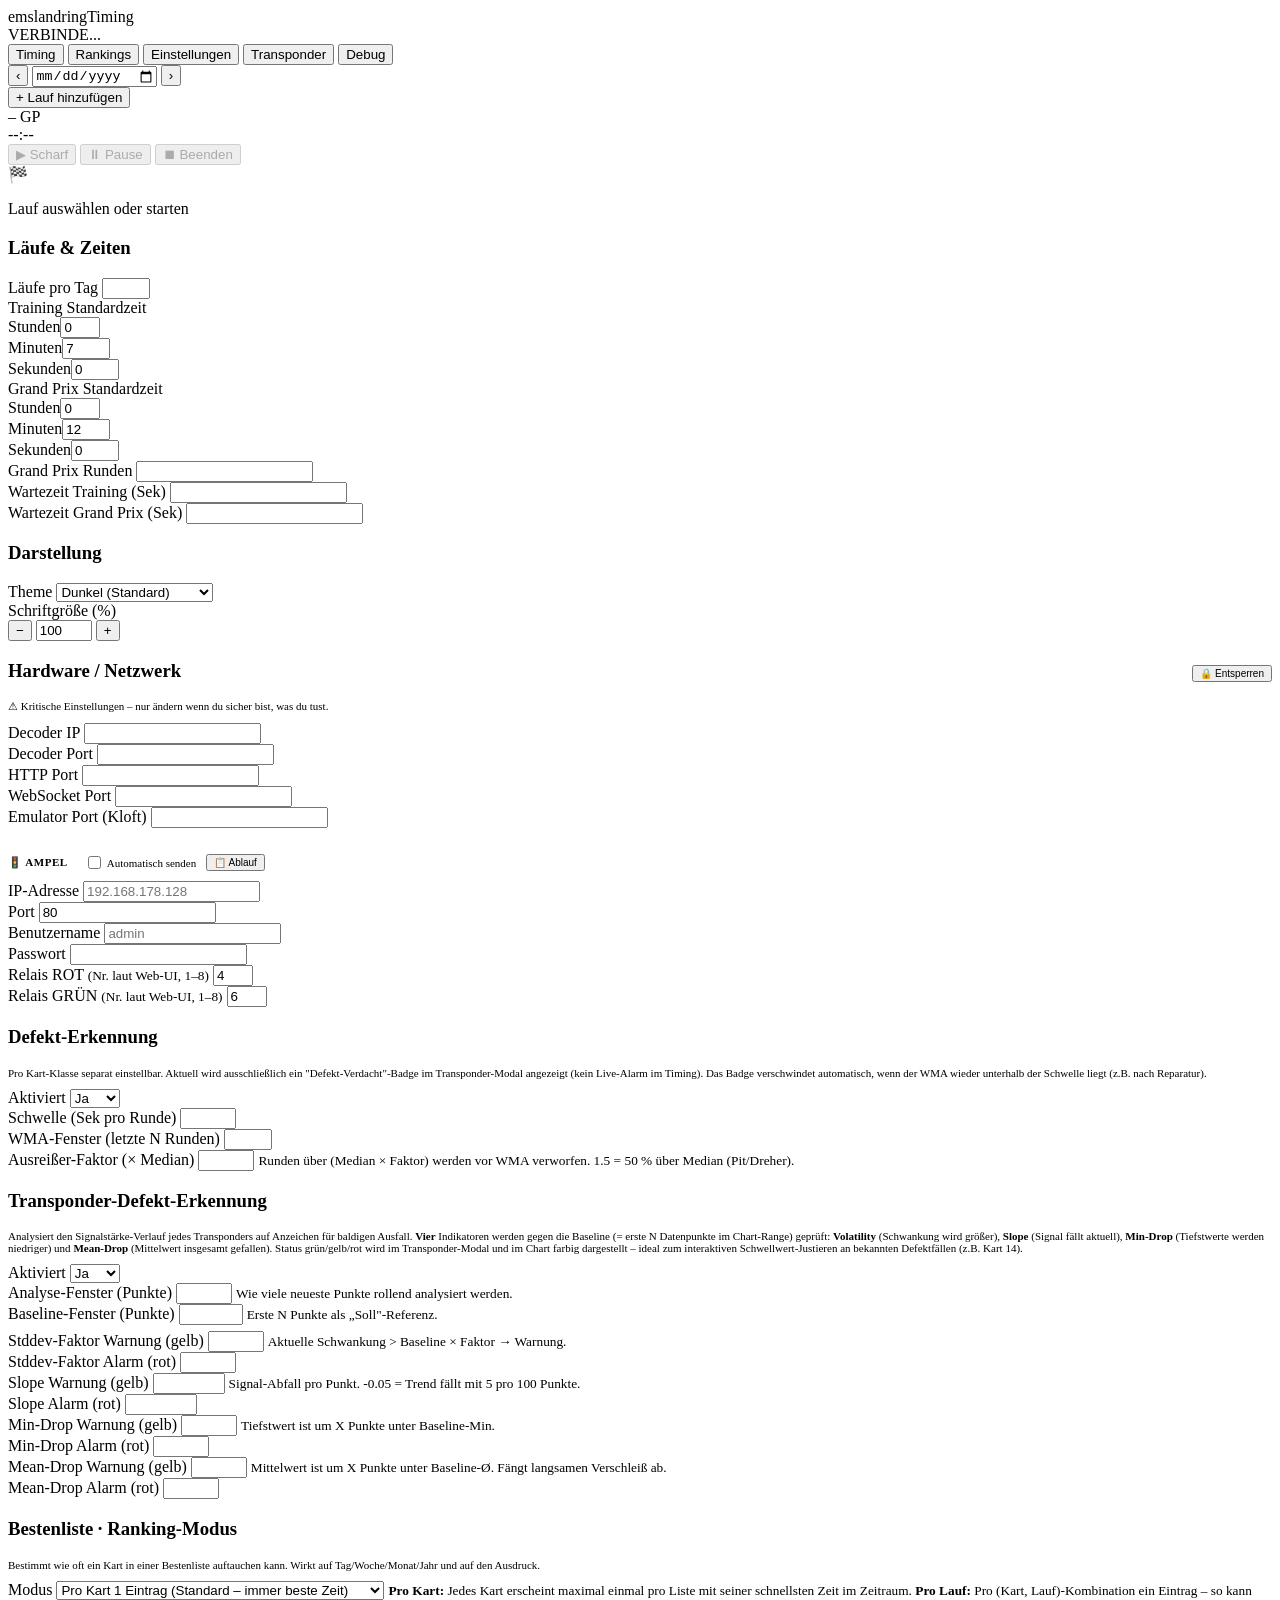
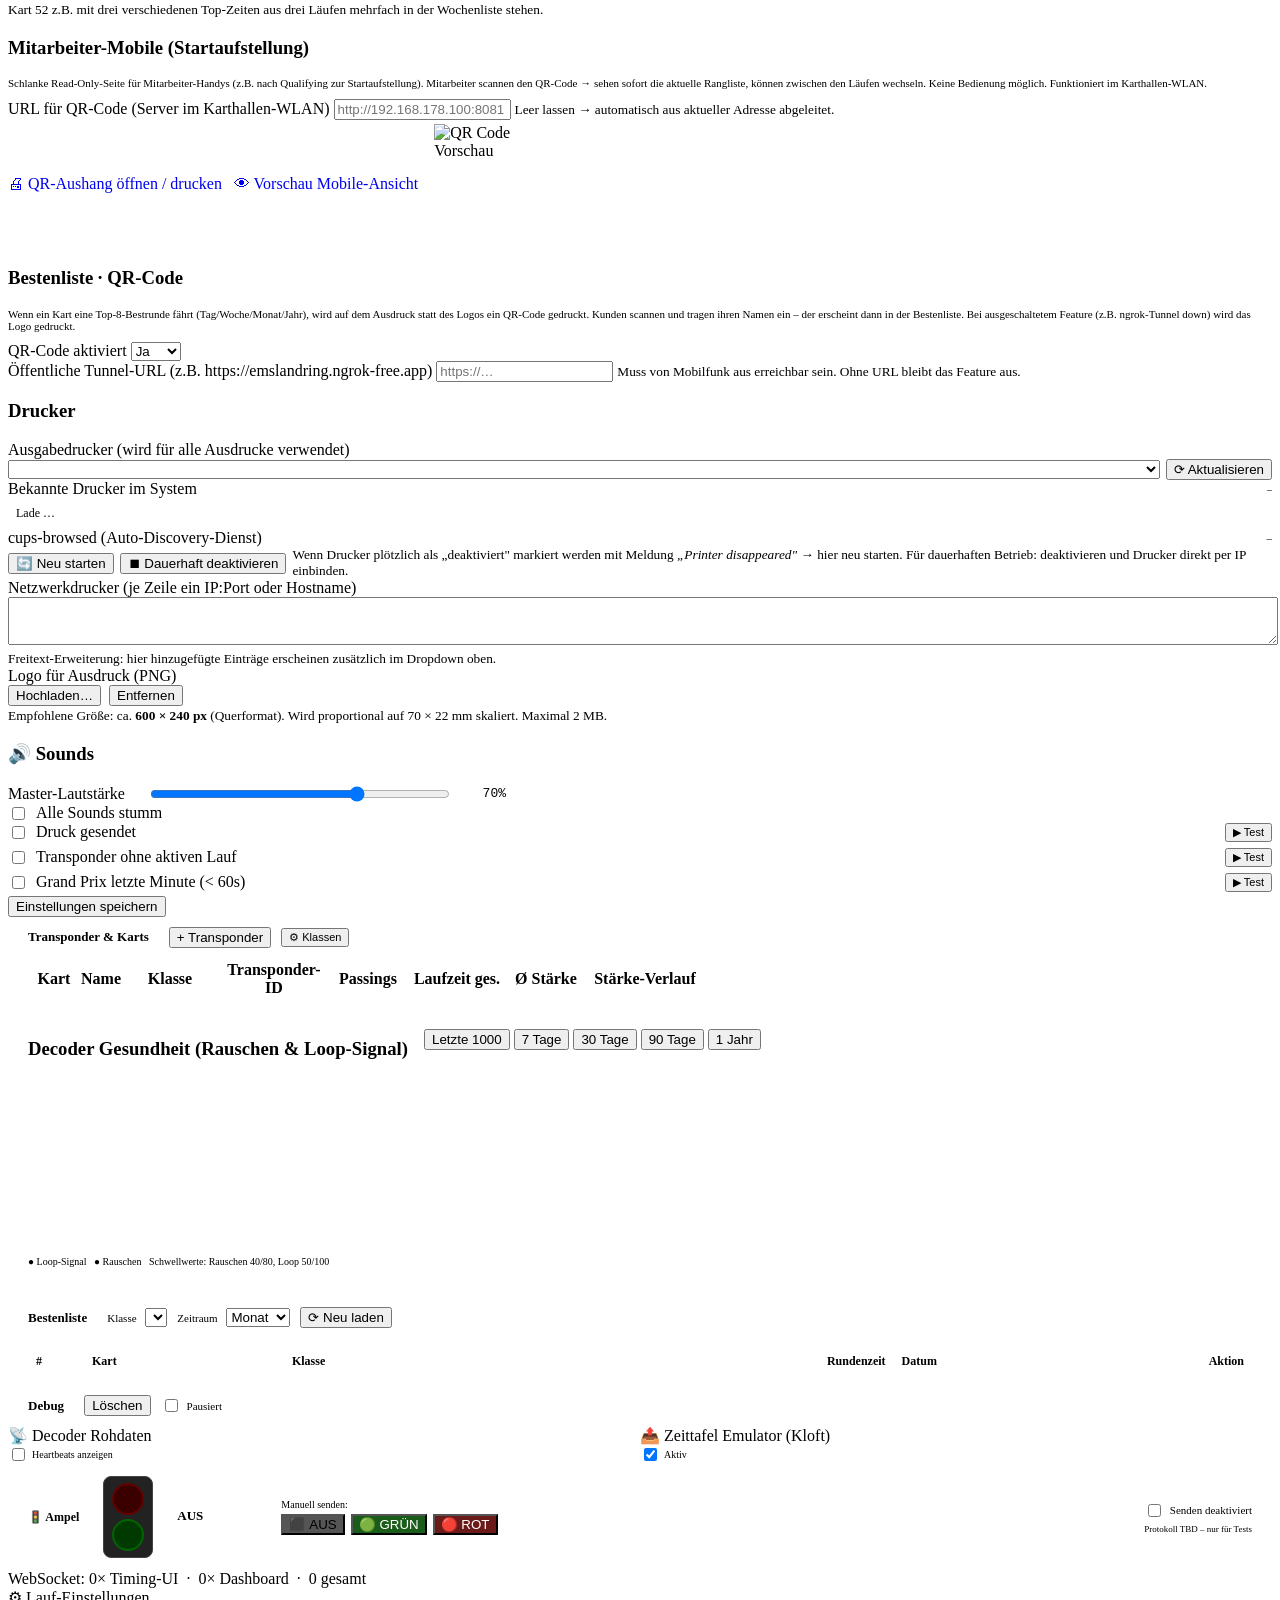
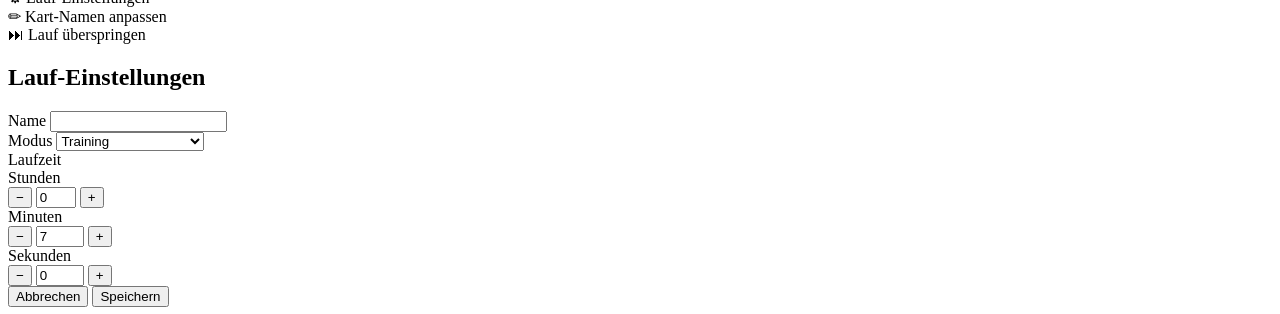
==== commit 990b4db4: "Sounds: 3 Audio-Notifications via Web Audio API Töne für kritische Operator-Events, komplett clients" ====
--- a/emslandringTiming/web/templates/index.html
+++ b/emslandringTiming/web/templates/index.html
@@ -492,6 +492,44 @@
               <button class="btn btn-red" id="btn-logo-delete">Entfernen</button>
             </div>
             <small style="color:var(--text-muted)">Empfohlene Größe: ca. <b>600 × 240 px</b> (Querformat). Wird proportional auf 70 × 22 mm skaliert. Maximal 2 MB.</small>
+          </div>
+        </div>
+      </div>
+
+      <div class="settings-section">
+        <h3>🔊 Sounds</h3>
+        <div id="sound-locked-badge" style="display:none;padding:6px 10px;background:#fc0;color:#000;border-radius:4px;font-size:12px;margin-bottom:10px">
+          🔇 Sounds gesperrt — irgendwo auf die Seite klicken um zu aktivieren (Browser-Autoplay-Schutz)
+        </div>
+        <div class="settings-grid">
+          <div class="form-group" style="grid-column:1/-1">
+            <label style="display:flex;align-items:center;gap:10px">
+              <span style="min-width:130px">Master-Lautstärke</span>
+              <input type="range" id="s-sound-volume" min="0" max="100" step="5" value="70" style="flex:1;max-width:300px">
+              <span id="s-sound-volume-val" style="min-width:44px;text-align:right;font-family:monospace">70%</span>
+            </label>
+          </div>
+          <div class="form-group" style="grid-column:1/-1">
+            <label style="display:flex;align-items:center;gap:8px;cursor:pointer">
+              <input type="checkbox" id="s-sound-muted"> Alle Sounds stumm
+            </label>
+          </div>
+          <div class="form-group" style="grid-column:1/-1;display:flex;flex-direction:column;gap:6px">
+            <label style="display:flex;align-items:center;gap:8px;cursor:pointer">
+              <input type="checkbox" id="s-sound-print-sent">
+              <span style="flex:1">Druck gesendet</span>
+              <button type="button" class="btn" data-sound-preview="print_sent" style="font-size:11px">▶ Test</button>
+            </label>
+            <label style="display:flex;align-items:center;gap:8px;cursor:pointer">
+              <input type="checkbox" id="s-sound-orphan-passing">
+              <span style="flex:1">Transponder ohne aktiven Lauf</span>
+              <button type="button" class="btn" data-sound-preview="orphan_passing" style="font-size:11px">▶ Test</button>
+            </label>
+            <label style="display:flex;align-items:center;gap:8px;cursor:pointer">
+              <input type="checkbox" id="s-sound-gp-last-minute">
+              <span style="flex:1">Grand Prix letzte Minute (&lt; 60s)</span>
+              <button type="button" class="btn" data-sound-preview="gp_last_minute" style="font-size:11px">▶ Test</button>
+            </label>
           </div>
         </div>
       </div>
@@ -962,6 +1000,7 @@
 
 </div><!-- /modal-overlay -->
 
+<script src="/static/sound.js"></script>
 <script src="/static/app.js"></script>
 </body>
 </html>
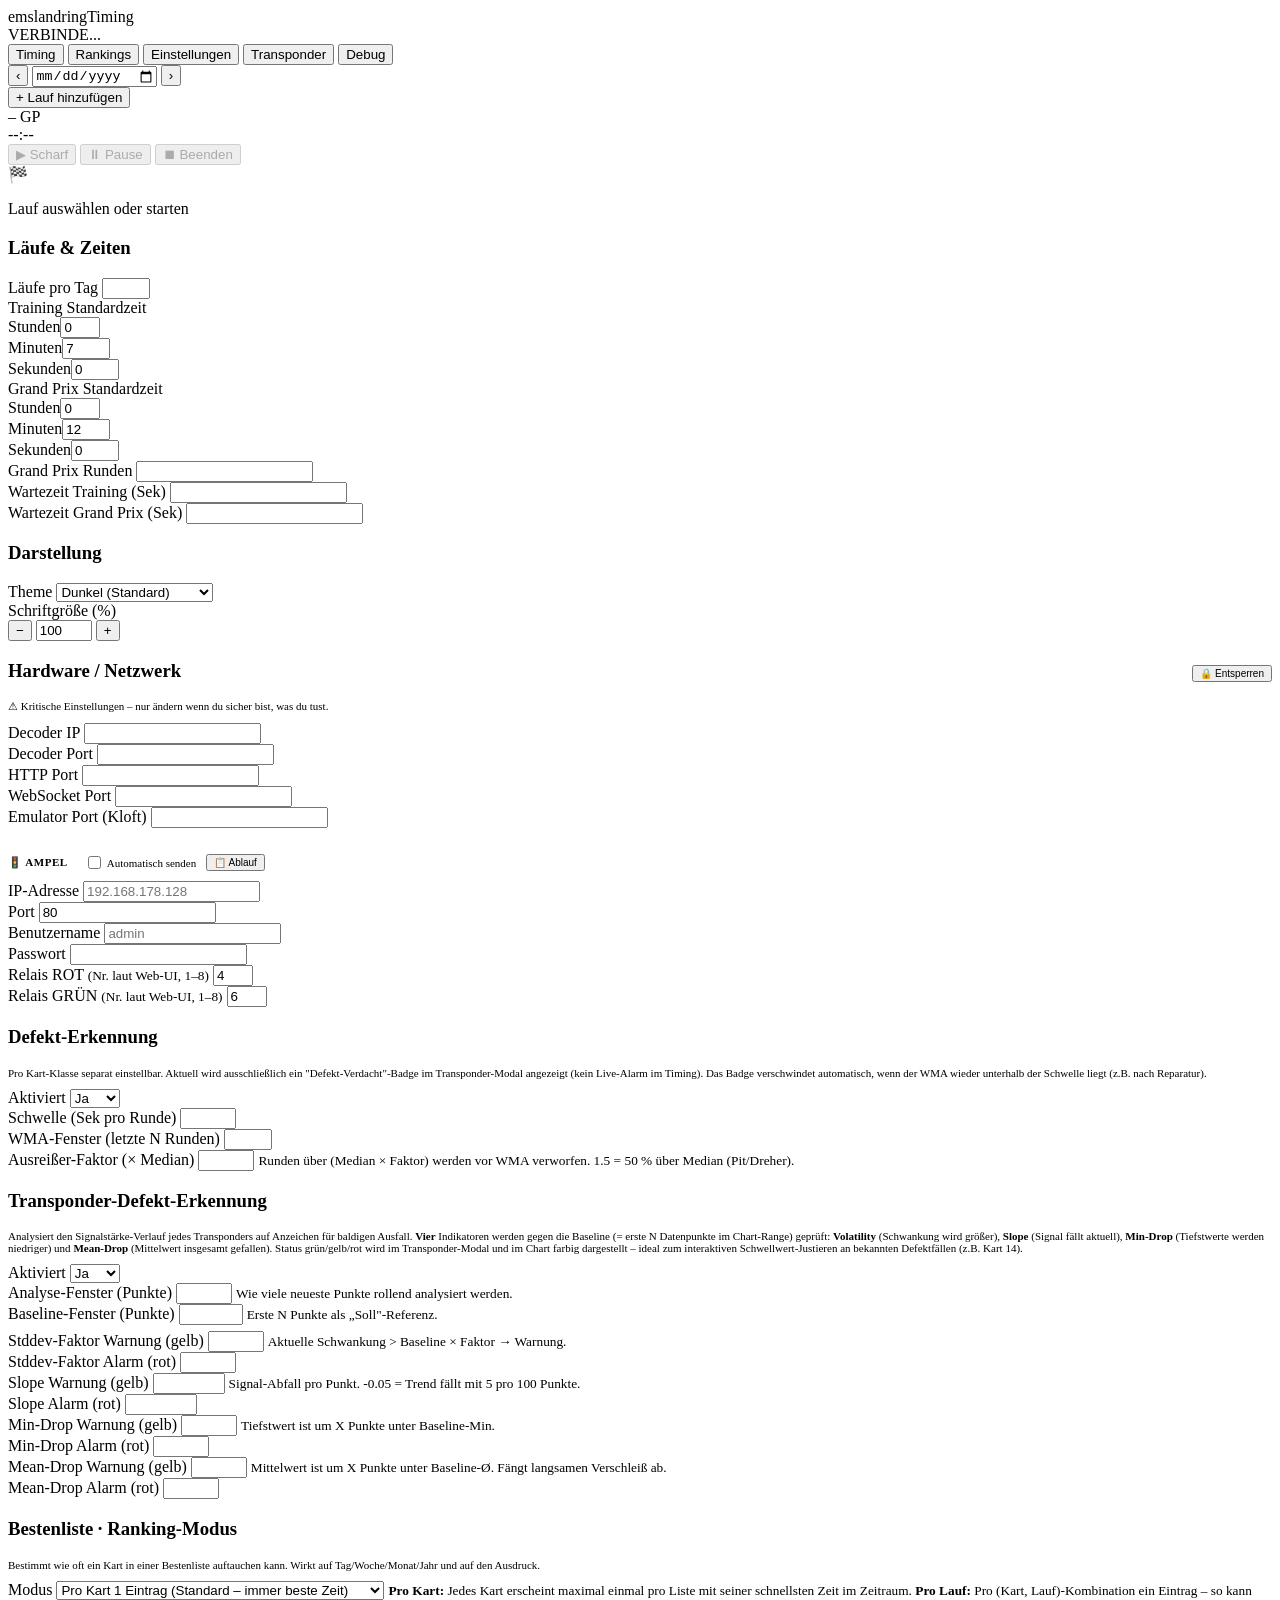
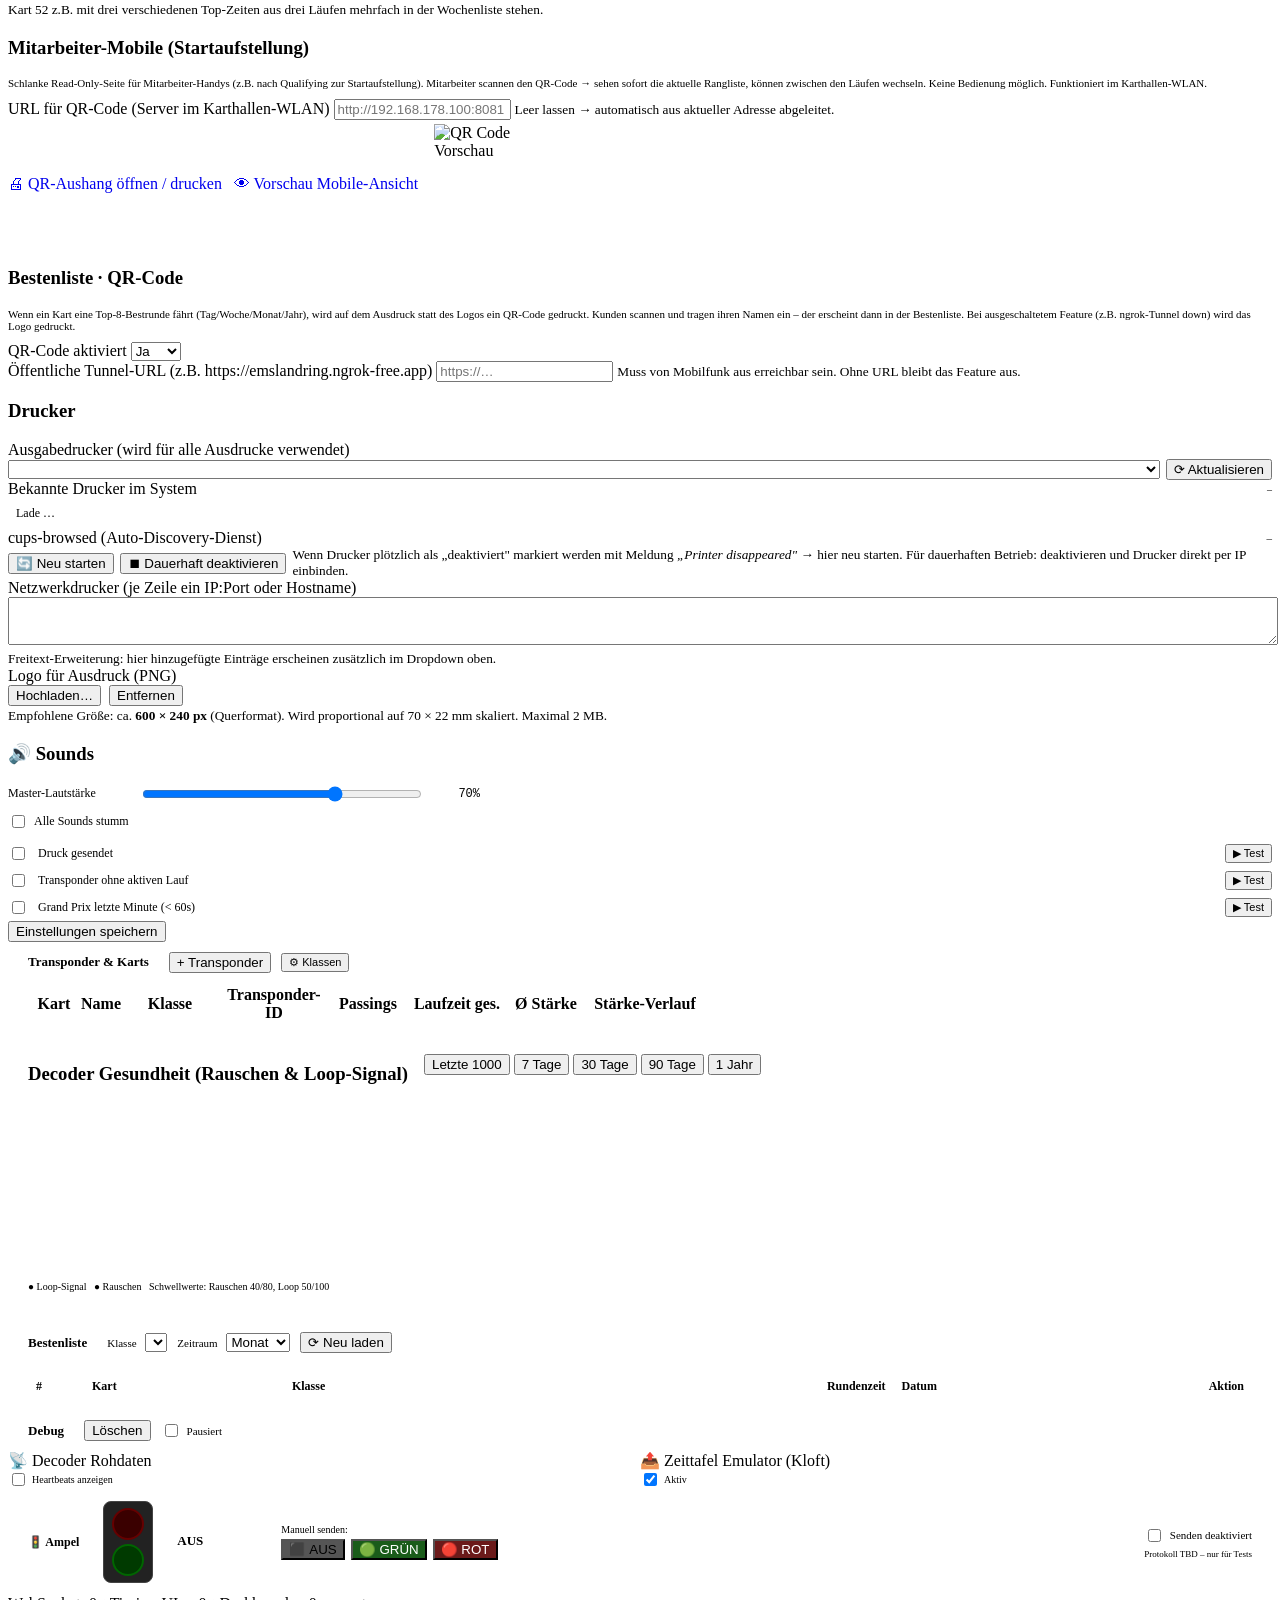
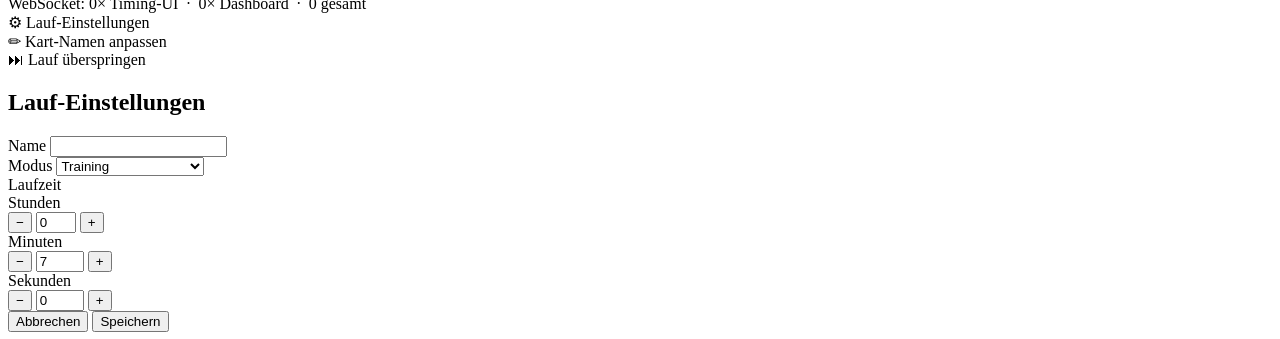
==== commit b7324630: "Sounds: Layout-Fix + Test-Button-First-Click-Fix Layout: die Sounds-Section stand im .settings-grid " ====
--- a/emslandringTiming/web/templates/index.html
+++ b/emslandringTiming/web/templates/index.html
@@ -498,38 +498,37 @@
 
       <div class="settings-section">
         <h3>🔊 Sounds</h3>
-        <div id="sound-locked-badge" style="display:none;padding:6px 10px;background:#fc0;color:#000;border-radius:4px;font-size:12px;margin-bottom:10px">
-          🔇 Sounds gesperrt — irgendwo auf die Seite klicken um zu aktivieren (Browser-Autoplay-Schutz)
-        </div>
-        <div class="settings-grid">
-          <div class="form-group" style="grid-column:1/-1">
-            <label style="display:flex;align-items:center;gap:10px">
-              <span style="min-width:130px">Master-Lautstärke</span>
-              <input type="range" id="s-sound-volume" min="0" max="100" step="5" value="70" style="flex:1;max-width:300px">
-              <span id="s-sound-volume-val" style="min-width:44px;text-align:right;font-family:monospace">70%</span>
-            </label>
-          </div>
-          <div class="form-group" style="grid-column:1/-1">
-            <label style="display:flex;align-items:center;gap:8px;cursor:pointer">
-              <input type="checkbox" id="s-sound-muted"> Alle Sounds stumm
-            </label>
-          </div>
-          <div class="form-group" style="grid-column:1/-1;display:flex;flex-direction:column;gap:6px">
-            <label style="display:flex;align-items:center;gap:8px;cursor:pointer">
-              <input type="checkbox" id="s-sound-print-sent">
-              <span style="flex:1">Druck gesendet</span>
-              <button type="button" class="btn" data-sound-preview="print_sent" style="font-size:11px">▶ Test</button>
-            </label>
-            <label style="display:flex;align-items:center;gap:8px;cursor:pointer">
-              <input type="checkbox" id="s-sound-orphan-passing">
-              <span style="flex:1">Transponder ohne aktiven Lauf</span>
-              <button type="button" class="btn" data-sound-preview="orphan_passing" style="font-size:11px">▶ Test</button>
-            </label>
-            <label style="display:flex;align-items:center;gap:8px;cursor:pointer">
-              <input type="checkbox" id="s-sound-gp-last-minute">
-              <span style="flex:1">Grand Prix letzte Minute (&lt; 60s)</span>
-              <button type="button" class="btn" data-sound-preview="gp_last_minute" style="font-size:11px">▶ Test</button>
-            </label>
+        <div id="sound-locked-badge" style="display:none;padding:6px 10px;background:#fc0;color:#000;border-radius:4px;font-size:12px;margin-bottom:12px">
+          🔇 Sounds gesperrt — irgendwo auf die Seite klicken um zu aktivieren
+        </div>
+
+        <div style="display:flex;align-items:center;gap:12px;margin-bottom:8px;flex-wrap:wrap">
+          <label for="s-sound-volume" style="min-width:120px;font-size:12px;color:var(--text-dim)">Master-Lautstärke</label>
+          <input type="range" id="s-sound-volume" min="0" max="100" step="5" value="70" style="flex:1;min-width:180px;max-width:280px">
+          <span id="s-sound-volume-val" style="min-width:44px;text-align:right;font-family:monospace;font-size:12px">70%</span>
+        </div>
+
+        <div style="margin-bottom:12px">
+          <label style="display:inline-flex;align-items:center;gap:6px;font-size:12px;cursor:pointer">
+            <input type="checkbox" id="s-sound-muted"> Alle Sounds stumm
+          </label>
+        </div>
+
+        <div style="display:flex;flex-direction:column;gap:8px">
+          <div style="display:flex;align-items:center;gap:10px">
+            <input type="checkbox" id="s-sound-print-sent" style="flex:0 0 auto">
+            <label for="s-sound-print-sent" style="flex:1;font-size:12px;cursor:pointer">Druck gesendet</label>
+            <button type="button" class="btn" data-sound-preview="print_sent" style="font-size:11px;flex:0 0 auto">▶ Test</button>
+          </div>
+          <div style="display:flex;align-items:center;gap:10px">
+            <input type="checkbox" id="s-sound-orphan-passing" style="flex:0 0 auto">
+            <label for="s-sound-orphan-passing" style="flex:1;font-size:12px;cursor:pointer">Transponder ohne aktiven Lauf</label>
+            <button type="button" class="btn" data-sound-preview="orphan_passing" style="font-size:11px;flex:0 0 auto">▶ Test</button>
+          </div>
+          <div style="display:flex;align-items:center;gap:10px">
+            <input type="checkbox" id="s-sound-gp-last-minute" style="flex:0 0 auto">
+            <label for="s-sound-gp-last-minute" style="flex:1;font-size:12px;cursor:pointer">Grand Prix letzte Minute (&lt; 60s)</label>
+            <button type="button" class="btn" data-sound-preview="gp_last_minute" style="font-size:11px;flex:0 0 auto">▶ Test</button>
           </div>
         </div>
       </div>
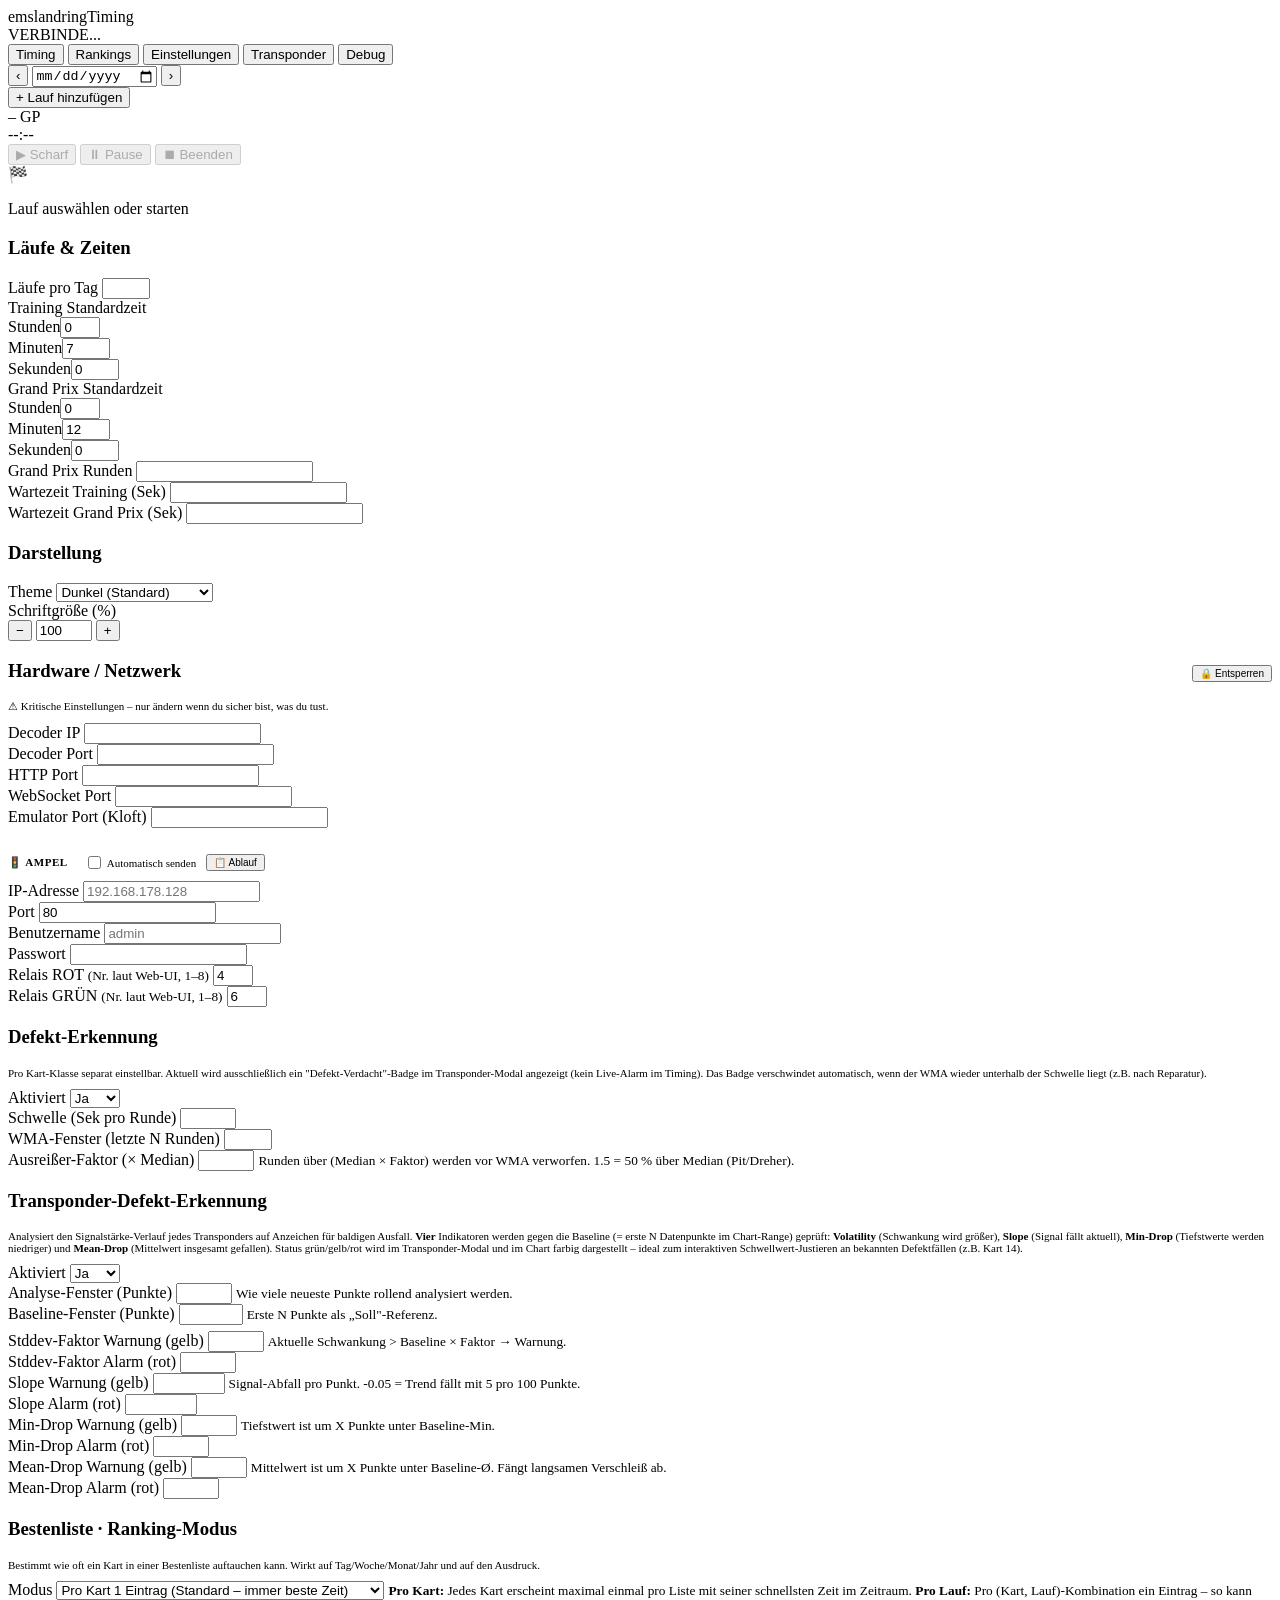
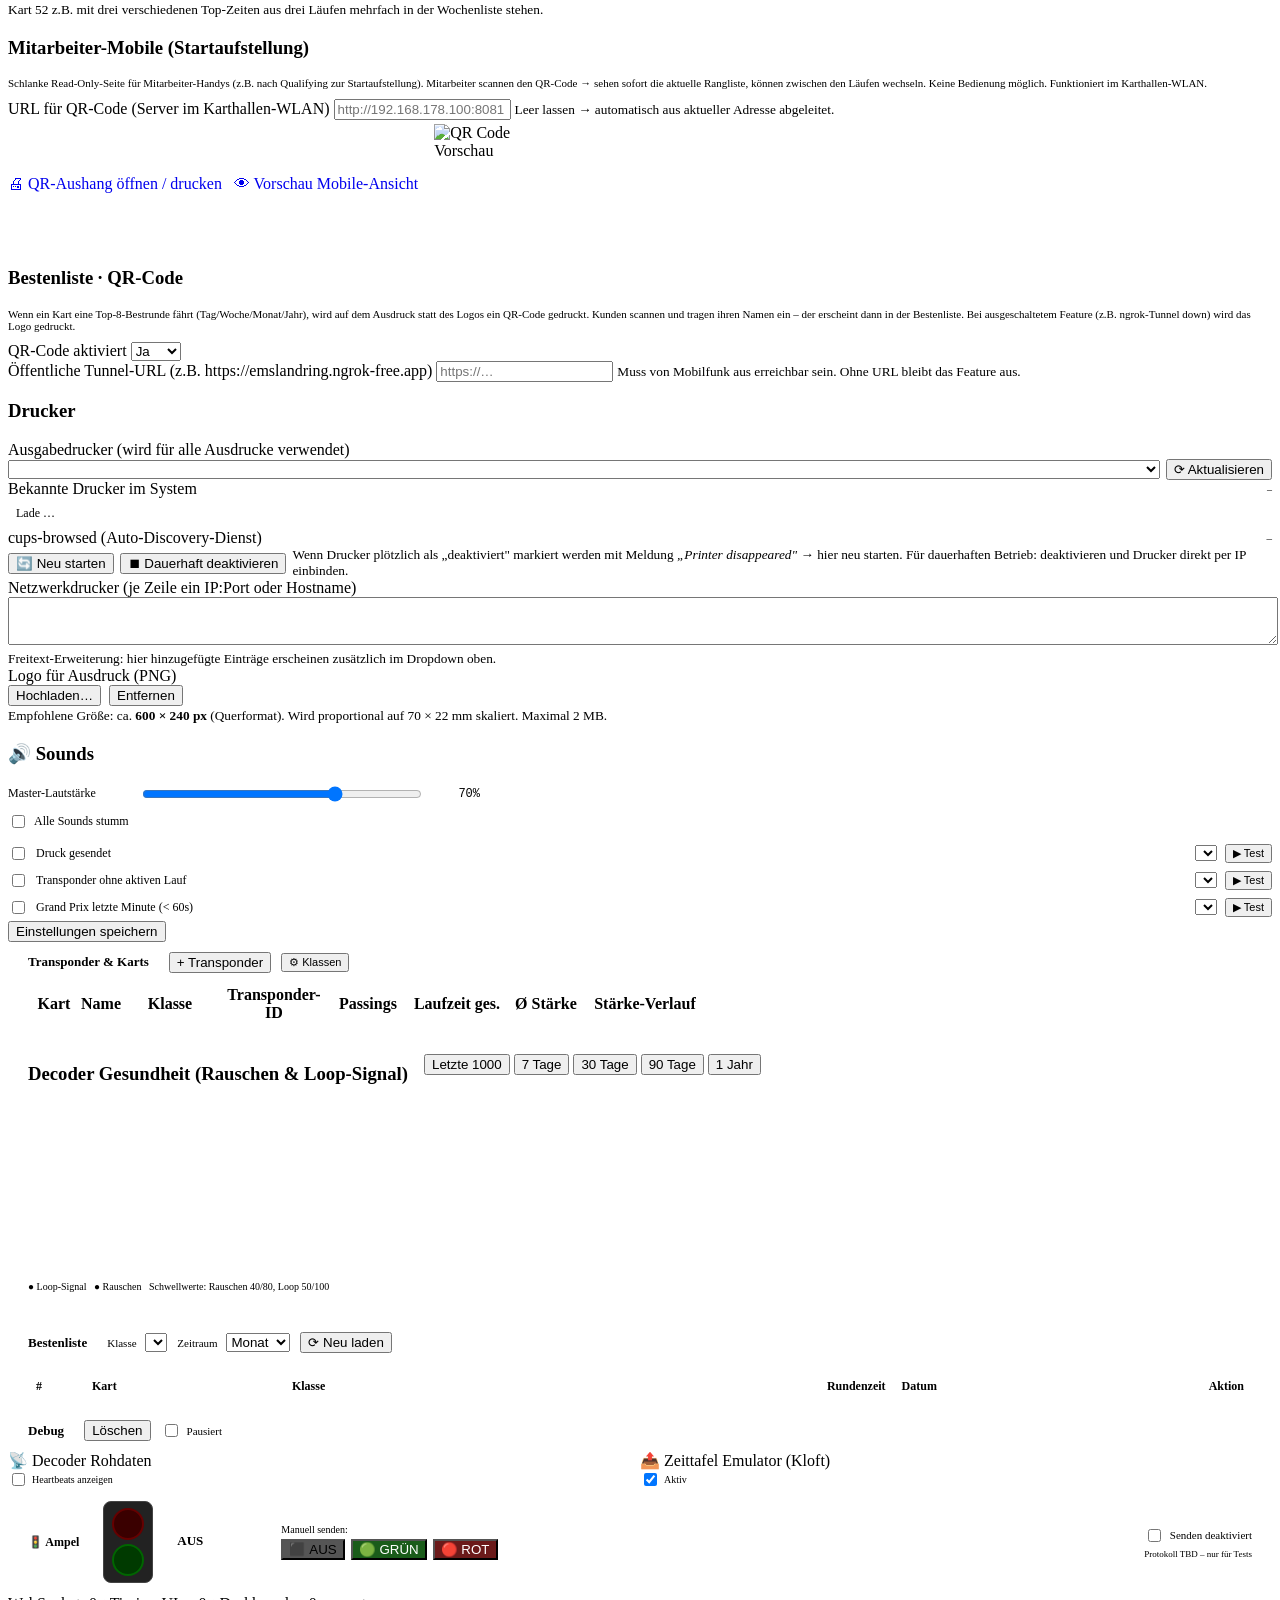
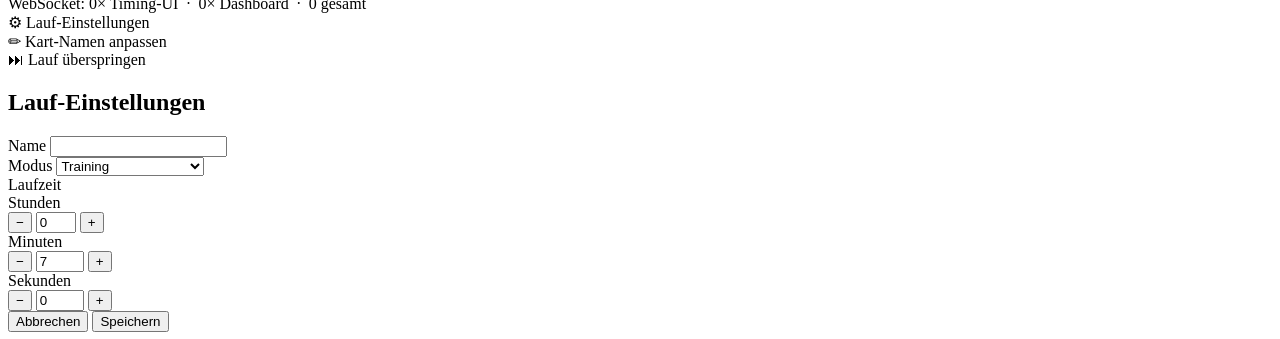
==== commit 4871b974: "Sounds: Palette mit 8 wählbaren Tönen pro Event Sound-Auswahl statt fest verdrahteter Töne. Pro Even" ====
--- a/emslandringTiming/web/templates/index.html
+++ b/emslandringTiming/web/templates/index.html
@@ -514,21 +514,35 @@
           </label>
         </div>
 
+        <template id="sound-tone-options">
+          <option value="beep_short">Beep kurz</option>
+          <option value="beep_double">Doppel-Beep</option>
+          <option value="beep_triple">Dreifach-Beep</option>
+          <option value="ding">Ding</option>
+          <option value="chime_up">Chime aufsteigend</option>
+          <option value="chime_down">Chime absteigend</option>
+          <option value="horn">Signalhorn</option>
+          <option value="buzzer">Summer</option>
+        </template>
+
         <div style="display:flex;flex-direction:column;gap:8px">
-          <div style="display:flex;align-items:center;gap:10px">
-            <input type="checkbox" id="s-sound-print-sent" style="flex:0 0 auto">
-            <label for="s-sound-print-sent" style="flex:1;font-size:12px;cursor:pointer">Druck gesendet</label>
-            <button type="button" class="btn" data-sound-preview="print_sent" style="font-size:11px;flex:0 0 auto">▶ Test</button>
-          </div>
-          <div style="display:flex;align-items:center;gap:10px">
-            <input type="checkbox" id="s-sound-orphan-passing" style="flex:0 0 auto">
-            <label for="s-sound-orphan-passing" style="flex:1;font-size:12px;cursor:pointer">Transponder ohne aktiven Lauf</label>
-            <button type="button" class="btn" data-sound-preview="orphan_passing" style="font-size:11px;flex:0 0 auto">▶ Test</button>
-          </div>
-          <div style="display:flex;align-items:center;gap:10px">
-            <input type="checkbox" id="s-sound-gp-last-minute" style="flex:0 0 auto">
-            <label for="s-sound-gp-last-minute" style="flex:1;font-size:12px;cursor:pointer">Grand Prix letzte Minute (&lt; 60s)</label>
-            <button type="button" class="btn" data-sound-preview="gp_last_minute" style="font-size:11px;flex:0 0 auto">▶ Test</button>
+          <div style="display:flex;align-items:center;gap:8px;flex-wrap:wrap">
+            <input type="checkbox" id="s-sound-print-sent-enabled" style="flex:0 0 auto">
+            <label for="s-sound-print-sent-enabled" style="flex:1;min-width:180px;font-size:12px;cursor:pointer">Druck gesendet</label>
+            <select id="s-sound-print-sent-tone" data-sound-tone-select style="font-size:11px;flex:0 0 auto"></select>
+            <button type="button" class="btn" data-sound-preview-for="s-sound-print-sent-tone" style="font-size:11px;flex:0 0 auto">▶ Test</button>
+          </div>
+          <div style="display:flex;align-items:center;gap:8px;flex-wrap:wrap">
+            <input type="checkbox" id="s-sound-orphan-passing-enabled" style="flex:0 0 auto">
+            <label for="s-sound-orphan-passing-enabled" style="flex:1;min-width:180px;font-size:12px;cursor:pointer">Transponder ohne aktiven Lauf</label>
+            <select id="s-sound-orphan-passing-tone" data-sound-tone-select style="font-size:11px;flex:0 0 auto"></select>
+            <button type="button" class="btn" data-sound-preview-for="s-sound-orphan-passing-tone" style="font-size:11px;flex:0 0 auto">▶ Test</button>
+          </div>
+          <div style="display:flex;align-items:center;gap:8px;flex-wrap:wrap">
+            <input type="checkbox" id="s-sound-gp-last-minute-enabled" style="flex:0 0 auto">
+            <label for="s-sound-gp-last-minute-enabled" style="flex:1;min-width:180px;font-size:12px;cursor:pointer">Grand Prix letzte Minute (&lt; 60s)</label>
+            <select id="s-sound-gp-last-minute-tone" data-sound-tone-select style="font-size:11px;flex:0 0 auto"></select>
+            <button type="button" class="btn" data-sound-preview-for="s-sound-gp-last-minute-tone" style="font-size:11px;flex:0 0 auto">▶ Test</button>
           </div>
         </div>
       </div>
